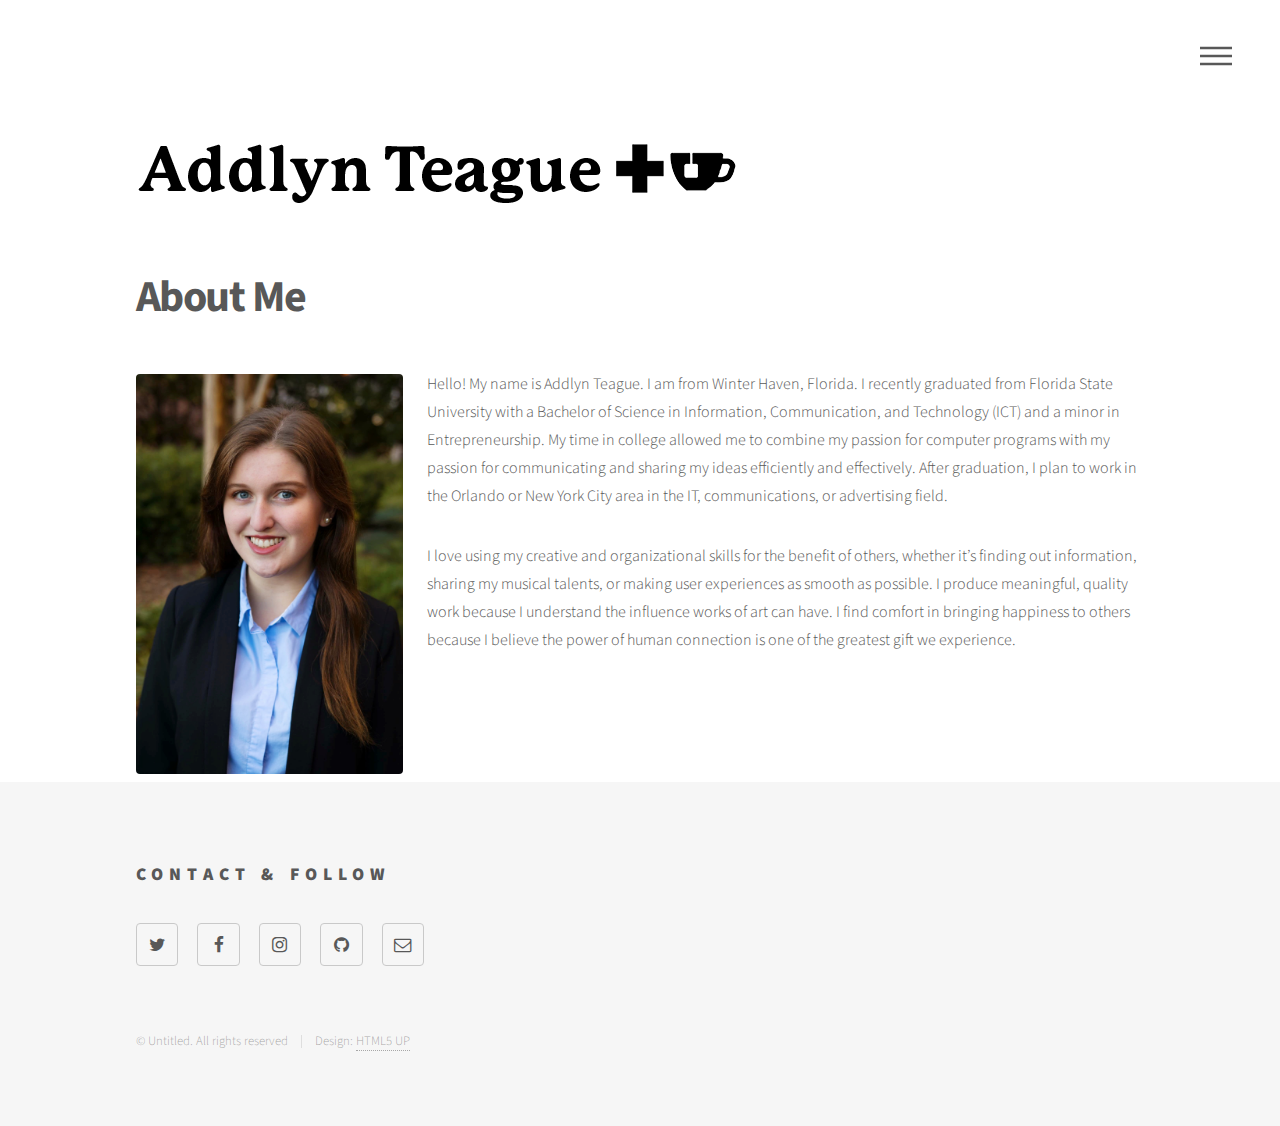
==== about.html @ f5650393 "enduh" ====
<!DOCTYPE HTML>
<!--
	Phantom by HTML5 UP
	html5up.net | @ajlkn
	Free for personal and commercial use under the CCA 3.0 license (html5up.net/license)
-->
<html>
	<head>
		<title>About</title>
		<meta charset="utf-8" />
		<meta name="viewport" content="width=device-width, initial-scale=1, user-scalable=no" />
		<link rel="stylesheet" href="assets/css/main.css" />
		<noscript><link rel="stylesheet" href="assets/css/noscript.css" /></noscript>
	</head>
	<body class="is-preload">
		<!-- Wrapper -->
			<div id="wrapper">

				<!-- Header -->
					<header id="header">
						<div class="inner">

							<!-- Logo -->
								<a href="index.html" class="logo">
									<span class="title"><img src="images/webtitle.png" alt="" /></span>
								</a>

							<!-- Nav -->
								<nav>
									<ul>
										<li><a href="#menu">Menu</a></li>
									</ul>
								</nav>

						</div>
					</header>

				<!-- Menu -->
					<nav id="menu">
						<h2>Menu</h2>
						<ul>
							<li><a href="index.html">Home</a></li>
							<li><a href="https://documentcloud.adobe.com/link/track?uri=urn%3Aaaid%3Ascds%3AUS%3A9b84109b-3d82-4b96-ab86-ff96315342b9" target="_blank">Resume</a></li>
							<li><a href="about.html">About</a></li>
						</ul>
					</nav>

				<!-- Main -->
					<div id="main">
						<div class="inner">
							<h1>About Me</h1>
									<p><span class="image left"><img src="images/Spring Headshot Edited1.JPG" alt="" style="width:auto;height:400px;"></span>Hello! My name is Addlyn Teague. I am from Winter Haven, Florida. I recently graduated from Florida State University with a Bachelor of Science in Information, Communication, and Technology (ICT) and a minor in Entrepreneurship. My time in college allowed me to combine my passion for computer programs with my passion for communicating and sharing my ideas efficiently and effectively. After graduation, I plan to work in the Orlando or New York City area in the IT, communications, or advertising field.</p><p>I love using my creative and organizational skills for the benefit of others, whether it’s finding out information, sharing my musical talents, or making user experiences as smooth as possible. I produce meaningful, quality work because I understand the influence works of art can have. I find comfort in bringing happiness to others because I believe the power of human connection is one of the greatest gift we experience.</p>
									
						</div>
					</div>

				<!-- Footer -->
					<footer id="footer">
						<div class="inner">
							
							<section>
								<h2>Contact & Follow</h2>
								<ul class="icons">
									<li><a href="https://twitter.com/AddlynTeague" class="icon style2 fa-twitter" target="_blank"><span class="label">Twitter</span></a></li>
									<li><a href="https://www.facebook.com/addlyn.teague" class="icon style2 fa-facebook" target="_blank"><span class="label">Facebook</span></a></li>
									<li><a href="https://www.instagram.com/add_tea/" class="icon style2 fa-instagram" target="_blank"><span class="label">Instagram</span></a></li>
									<li><a href="https://github.com/addlynteague" class="icon style2 fa-github" target="_blank"><span class="label">GitHub</span></a></li>
									<li><a href="mailto:abt16@my.fsu.edu" class="icon style2 fa-envelope-o"><span class="label">Email</span></a></li>
								</ul>
							</section>
							<ul class="copyright">
								<li>&copy; Untitled. All rights reserved</li><li>Design: <a href="http://html5up.net">HTML5 UP</a></li>
							</ul>
						</div>
					</footer>

			</div>

		<!-- Scripts -->
			<script src="assets/js/jquery.min.js"></script>
			<script src="assets/js/browser.min.js"></script>
			<script src="assets/js/breakpoints.min.js"></script>
			<script src="assets/js/util.js"></script>
			<script src="assets/js/main.js"></script>

	</body>
</html>
---- assets/css/main.css ----
@import url(font-awesome.min.css);
@import url("https://fonts.googleapis.com/css?family=Source+Sans+Pro:300,700,900");

/*
	Phantom by HTML5 UP
	html5up.net | @ajlkn
	Free for personal and commercial use under the CCA 3.0 license (html5up.net/license)
*/

html, body, div, span, applet, object,
iframe, h1, h2, h3, h4, h5, h6, p, blockquote,
pre, a, abbr, acronym, address, big, cite,
code, del, dfn, em, img, ins, kbd, q, s, samp,
small, strike, strong, sub, sup, tt, var, b,
u, i, center, dl, dt, dd, ol, ul, li, fieldset,
form, label, legend, table, caption, tbody,
tfoot, thead, tr, th, td, article, aside,
canvas, details, embed, figure, figcaption,
footer, header, hgroup, menu, nav, output, ruby,
section, summary, time, mark, audio, video {
	margin: 0;
	padding: 0;
	border: 0;
	font-size: 100%;
	font: inherit;
	vertical-align: baseline;}

article, aside, details, figcaption, figure,
footer, header, hgroup, menu, nav, section {
	display: block;}

body {
	line-height: 1;
}

ol, ul {
	list-style: none;
}

blockquote, q {
	quotes: none;
}

	blockquote:before, blockquote:after, q:before, q:after {
		content: '';
		content: none;
	}

table {
	border-collapse: collapse;
	border-spacing: 0;
}

body {
	-webkit-text-size-adjust: none;
}

mark {
	background-color: transparent;
	color: inherit;
}

input::-moz-focus-inner {
	border: 0;
	padding: 0;
}

input, select, textarea {
	-moz-appearance: none;
	-webkit-appearance: none;
	-ms-appearance: none;
	appearance: none;
}

/* Basic */

	@-ms-viewport {
		width: device-width;
	}

	body {
		-ms-overflow-style: scrollbar;
	}

	@media screen and (max-width: 480px) {

		html, body {
			min-width: 320px;
		}

	}

	html {
		box-sizing: border-box;
	}

	*, *:before, *:after {
		box-sizing: inherit;
	}

	body {
		background: #ffffff;
	}

		body.is-preload *, body.is-preload *:before, body.is-preload *:after {
			-moz-animation: none !important;
			-webkit-animation: none !important;
			-ms-animation: none !important;
			animation: none !important;
			-moz-transition: none !important;
			-webkit-transition: none !important;
			-ms-transition: none !important;
			transition: none !important;
		}

/* Type */

	body, input, select, textarea {
		color: #585858;
		font-family: "Source Sans Pro", Helvetica, sans-serif;
		font-size: 16pt;
		font-weight: 300;
		line-height: 1.75;
	}

		@media screen and (max-width: 1680px) {

			body, input, select, textarea {
				font-size: 14pt;
			}

		}

		@media screen and (max-width: 1280px) {

			body, input, select, textarea {
				font-size: 12pt;
			}

		}

	a {
		-moz-transition: border-bottom-color 0.2s ease, color 0.2s ease;
		-webkit-transition: border-bottom-color 0.2s ease, color 0.2s ease;
		-ms-transition: border-bottom-color 0.2s ease, color 0.2s ease;
		transition: border-bottom-color 0.2s ease, color 0.2s ease;
		text-decoration: none;
		color: #585858;
		border-bottom: dotted 1px rgba(88, 88, 88, 0.5);
	}

		a:hover {
			border-bottom-color: transparent;
			color: #f2849e !important;
		}

	strong, b {
		font-weight: 900;
	}

	em, i {
		font-style: italic;
	}

	p {
		margin: 0 0 2em 0;
	}

	h1 {
		font-size: 2.75em;
		font-weight: 700;
		line-height: 1.3;
		margin: 0 0 1em 0;
		letter-spacing: -0.035em;
	}

		h1 a {
			color: inherit;
		}

		@media screen and (max-width: 736px) {

			h1 {
				font-size: 2em;
				margin: 0 0 1em 0;
			}

		}

		@media screen and (max-width: 360px) {

			h1 {
				font-size: 1.75em;
			}

		}

	h2, h3, h4, h5, h6 {
		font-weight: 900;
		line-height: 1.5;
		margin: 0 0 2em 0;
		text-transform: uppercase;
		letter-spacing: 0.35em;
	}

		h2 a, h3 a, h4 a, h5 a, h6 a {
			color: inherit;
		}

	h2 {
		font-size: 1.1em;
	}

	h3 {
		font-size: 1em;
	}

	h4 {
		font-size: 0.8em;
	}

	h5 {
		font-size: 0.8em;
	}

	h6 {
		font-size: 0.8em;
	}

	@media screen and (max-width: 980px) {

		h1 br, h2 br, h3 br, h4 br, h5 br, h6 br {
			display: none;
		}

	}

	@media screen and (max-width: 736px) {

		h2 {
			font-size: 1em;
		}

		h3 {
			font-size: 0.8em;
		}

	}

	sub {
		font-size: 0.8em;
		position: relative;
		top: 0.5em;
	}

	sup {
		font-size: 0.8em;
		position: relative;
		top: -0.5em;
	}

	blockquote {
		border-left: solid 4px #c9c9c9;
		font-style: italic;
		margin: 0 0 2em 0;
		padding: 0.5em 0 0.5em 2em;
	}

	code {
		background: rgba(144, 144, 144, 0.075);
		border-radius: 4px;
		border: solid 1px #c9c9c9;
		font-family: "Courier New", monospace;
		font-size: 0.9em;
		margin: 0 0.25em;
		padding: 0.25em 0.65em;
	}

	pre {
		-webkit-overflow-scrolling: touch;
		font-family: "Courier New", monospace;
		font-size: 0.9em;
		margin: 0 0 2em 0;
	}

		pre code {
			display: block;
			line-height: 1.75;
			padding: 1em 1.5em;
			overflow-x: auto;
		}

	hr {
		border: 0;
		border-bottom: solid 1px #c9c9c9;
		margin: 2em 0;
	}

		hr.major {
			margin: 3em 0;
		}

	.align-left {
		text-align: left;
	}

	.align-center {
		text-align: center;
	}

	.align-right {
		text-align: right;
	}

/* Row */

	.row {
		display: flex;
		flex-wrap: wrap;
		box-sizing: border-box;
		align-items: stretch;
	}

		.row > * {
			box-sizing: border-box;
		}

		.row.gtr-uniform > * > :last-child {
			margin-bottom: 0;
		}

		.row.aln-left {
			justify-content: flex-start;
		}

		.row.aln-center {
			justify-content: center;
		}

		.row.aln-right {
			justify-content: flex-end;
		}

		.row.aln-top {
			align-items: flex-start;
		}

		.row.aln-middle {
			align-items: center;
		}

		.row.aln-bottom {
			align-items: flex-end;
		}

		.row > .imp {
			order: -1;
		}

		.row > .col-1 {
			width: 8.3333333333%;
		}

		.row > .off-1 {
			margin-left: 8.3333333333%;
		}

		.row > .col-2 {
			width: 16.6666666667%;
		}

		.row > .off-2 {
			margin-left: 16.6666666667%;
		}

		.row > .col-3 {
			width: 25%;
		}

		.row > .off-3 {
			margin-left: 25%;
		}

		.row > .col-4 {
			width: 33.3333333333%;
		}

		.row > .off-4 {
			margin-left: 33.3333333333%;
		}

		.row > .col-5 {
			width: 41.6666666667%;
		}

		.row > .off-5 {
			margin-left: 41.6666666667%;
		}

		.row > .col-6 {
			width: 50%;
		}

		.row > .off-6 {
			margin-left: 50%;
		}

		.row > .col-7 {
			width: 58.3333333333%;
		}

		.row > .off-7 {
			margin-left: 58.3333333333%;
		}

		.row > .col-8 {
			width: 66.6666666667%;
		}

		.row > .off-8 {
			margin-left: 66.6666666667%;
		}

		.row > .col-9 {
			width: 75%;
		}

		.row > .off-9 {
			margin-left: 75%;
		}

		.row > .col-10 {
			width: 83.3333333333%;
		}

		.row > .off-10 {
			margin-left: 83.3333333333%;
		}

		.row > .col-11 {
			width: 91.6666666667%;
		}

		.row > .off-11 {
			margin-left: 91.6666666667%;
		}

		.row > .col-12 {
			width: 100%;
		}

		.row > .off-12 {
			margin-left: 100%;
		}

		.row.gtr-0 {
			margin-top: 0;
			margin-left: 0em;
		}

			.row.gtr-0 > * {
				padding: 0 0 0 0em;
			}

			.row.gtr-0.gtr-uniform {
				margin-top: 0em;
			}

				.row.gtr-0.gtr-uniform > * {
					padding-top: 0em;
				}

		.row.gtr-25 {
			margin-top: 0;
			margin-left: -0.5em;
		}

			.row.gtr-25 > * {
				padding: 0 0 0 0.5em;
			}

			.row.gtr-25.gtr-uniform {
				margin-top: -0.5em;
			}

				.row.gtr-25.gtr-uniform > * {
					padding-top: 0.5em;
				}

		.row.gtr-50 {
			margin-top: 0;
			margin-left: -1em;
		}

			.row.gtr-50 > * {
				padding: 0 0 0 1em;
			}

			.row.gtr-50.gtr-uniform {
				margin-top: -1em;
			}

				.row.gtr-50.gtr-uniform > * {
					padding-top: 1em;
				}

		.row {
			margin-top: 0;
			margin-left: -2em;
		}

			.row > * {
				padding: 0 0 0 2em;
			}

			.row.gtr-uniform {
				margin-top: -2em;
			}

				.row.gtr-uniform > * {
					padding-top: 2em;
				}

		.row.gtr-150 {
			margin-top: 0;
			margin-left: -3em;
		}

			.row.gtr-150 > * {
				padding: 0 0 0 3em;
			}

			.row.gtr-150.gtr-uniform {
				margin-top: -3em;
			}

				.row.gtr-150.gtr-uniform > * {
					padding-top: 3em;
				}

		.row.gtr-200 {
			margin-top: 0;
			margin-left: -4em;
		}

			.row.gtr-200 > * {
				padding: 0 0 0 4em;
			}

			.row.gtr-200.gtr-uniform {
				margin-top: -4em;
			}

				.row.gtr-200.gtr-uniform > * {
					padding-top: 4em;
				}

		@media screen and (max-width: 1680px) {

			.row {
				display: flex;
				flex-wrap: wrap;
				box-sizing: border-box;
				align-items: stretch;
			}

				.row > * {
					box-sizing: border-box;
				}

				.row.gtr-uniform > * > :last-child {
					margin-bottom: 0;
				}

				.row.aln-left {
					justify-content: flex-start;
				}

				.row.aln-center {
					justify-content: center;
				}

				.row.aln-right {
					justify-content: flex-end;
				}

				.row.aln-top {
					align-items: flex-start;
				}

				.row.aln-middle {
					align-items: center;
				}

				.row.aln-bottom {
					align-items: flex-end;
				}

				.row > .imp-xlarge {
					order: -1;
				}

				.row > .col-1-xlarge {
					width: 8.3333333333%;
				}

				.row > .off-1-xlarge {
					margin-left: 8.3333333333%;
				}

				.row > .col-2-xlarge {
					width: 16.6666666667%;
				}

				.row > .off-2-xlarge {
					margin-left: 16.6666666667%;
				}

				.row > .col-3-xlarge {
					width: 25%;
				}

				.row > .off-3-xlarge {
					margin-left: 25%;
				}

				.row > .col-4-xlarge {
					width: 33.3333333333%;
				}

				.row > .off-4-xlarge {
					margin-left: 33.3333333333%;
				}

				.row > .col-5-xlarge {
					width: 41.6666666667%;
				}

				.row > .off-5-xlarge {
					margin-left: 41.6666666667%;
				}

				.row > .col-6-xlarge {
					width: 50%;
				}

				.row > .off-6-xlarge {
					margin-left: 50%;
				}

				.row > .col-7-xlarge {
					width: 58.3333333333%;
				}

				.row > .off-7-xlarge {
					margin-left: 58.3333333333%;
				}

				.row > .col-8-xlarge {
					width: 66.6666666667%;
				}

				.row > .off-8-xlarge {
					margin-left: 66.6666666667%;
				}

				.row > .col-9-xlarge {
					width: 75%;
				}

				.row > .off-9-xlarge {
					margin-left: 75%;
				}

				.row > .col-10-xlarge {
					width: 83.3333333333%;
				}

				.row > .off-10-xlarge {
					margin-left: 83.3333333333%;
				}

				.row > .col-11-xlarge {
					width: 91.6666666667%;
				}

				.row > .off-11-xlarge {
					margin-left: 91.6666666667%;
				}

				.row > .col-12-xlarge {
					width: 100%;
				}

				.row > .off-12-xlarge {
					margin-left: 100%;
				}

				.row.gtr-0 {
					margin-top: 0;
					margin-left: 0em;
				}

					.row.gtr-0 > * {
						padding: 0 0 0 0em;
					}

					.row.gtr-0.gtr-uniform {
						margin-top: 0em;
					}

						.row.gtr-0.gtr-uniform > * {
							padding-top: 0em;
						}

				.row.gtr-25 {
					margin-top: 0;
					margin-left: -0.5em;
				}

					.row.gtr-25 > * {
						padding: 0 0 0 0.5em;
					}

					.row.gtr-25.gtr-uniform {
						margin-top: -0.5em;
					}

						.row.gtr-25.gtr-uniform > * {
							padding-top: 0.5em;
						}

				.row.gtr-50 {
					margin-top: 0;
					margin-left: -1em;
				}

					.row.gtr-50 > * {
						padding: 0 0 0 1em;
					}

					.row.gtr-50.gtr-uniform {
						margin-top: -1em;
					}

						.row.gtr-50.gtr-uniform > * {
							padding-top: 1em;
						}

				.row {
					margin-top: 0;
					margin-left: -2em;
				}

					.row > * {
						padding: 0 0 0 2em;
					}

					.row.gtr-uniform {
						margin-top: -2em;
					}

						.row.gtr-uniform > * {
							padding-top: 2em;
						}

				.row.gtr-150 {
					margin-top: 0;
					margin-left: -3em;
				}

					.row.gtr-150 > * {
						padding: 0 0 0 3em;
					}

					.row.gtr-150.gtr-uniform {
						margin-top: -3em;
					}

						.row.gtr-150.gtr-uniform > * {
							padding-top: 3em;
						}

				.row.gtr-200 {
					margin-top: 0;
					margin-left: -4em;
				}

					.row.gtr-200 > * {
						padding: 0 0 0 4em;
					}

					.row.gtr-200.gtr-uniform {
						margin-top: -4em;
					}

						.row.gtr-200.gtr-uniform > * {
							padding-top: 4em;
						}

		}

		@media screen and (max-width: 1280px) {

			.row {
				display: flex;
				flex-wrap: wrap;
				box-sizing: border-box;
				align-items: stretch;
			}

				.row > * {
					box-sizing: border-box;
				}

				.row.gtr-uniform > * > :last-child {
					margin-bottom: 0;
				}

				.row.aln-left {
					justify-content: flex-start;
				}

				.row.aln-center {
					justify-content: center;
				}

				.row.aln-right {
					justify-content: flex-end;
				}

				.row.aln-top {
					align-items: flex-start;
				}

				.row.aln-middle {
					align-items: center;
				}

				.row.aln-bottom {
					align-items: flex-end;
				}

				.row > .imp-large {
					order: -1;
				}

				.row > .col-1-large {
					width: 8.3333333333%;
				}

				.row > .off-1-large {
					margin-left: 8.3333333333%;
				}

				.row > .col-2-large {
					width: 16.6666666667%;
				}

				.row > .off-2-large {
					margin-left: 16.6666666667%;
				}

				.row > .col-3-large {
					width: 25%;
				}

				.row > .off-3-large {
					margin-left: 25%;
				}

				.row > .col-4-large {
					width: 33.3333333333%;
				}

				.row > .off-4-large {
					margin-left: 33.3333333333%;
				}

				.row > .col-5-large {
					width: 41.6666666667%;
				}

				.row > .off-5-large {
					margin-left: 41.6666666667%;
				}

				.row > .col-6-large {
					width: 50%;
				}

				.row > .off-6-large {
					margin-left: 50%;
				}

				.row > .col-7-large {
					width: 58.3333333333%;
				}

				.row > .off-7-large {
					margin-left: 58.3333333333%;
				}

				.row > .col-8-large {
					width: 66.6666666667%;
				}

				.row > .off-8-large {
					margin-left: 66.6666666667%;
				}

				.row > .col-9-large {
					width: 75%;
				}

				.row > .off-9-large {
					margin-left: 75%;
				}

				.row > .col-10-large {
					width: 83.3333333333%;
				}

				.row > .off-10-large {
					margin-left: 83.3333333333%;
				}

				.row > .col-11-large {
					width: 91.6666666667%;
				}

				.row > .off-11-large {
					margin-left: 91.6666666667%;
				}

				.row > .col-12-large {
					width: 100%;
				}

				.row > .off-12-large {
					margin-left: 100%;
				}

				.row.gtr-0 {
					margin-top: 0;
					margin-left: 0em;
				}

					.row.gtr-0 > * {
						padding: 0 0 0 0em;
					}

					.row.gtr-0.gtr-uniform {
						margin-top: 0em;
					}

						.row.gtr-0.gtr-uniform > * {
							padding-top: 0em;
						}

				.row.gtr-25 {
					margin-top: 0;
					margin-left: -0.5em;
				}

					.row.gtr-25 > * {
						padding: 0 0 0 0.5em;
					}

					.row.gtr-25.gtr-uniform {
						margin-top: -0.5em;
					}

						.row.gtr-25.gtr-uniform > * {
							padding-top: 0.5em;
						}

				.row.gtr-50 {
					margin-top: 0;
					margin-left: -1em;
				}

					.row.gtr-50 > * {
						padding: 0 0 0 1em;
					}

					.row.gtr-50.gtr-uniform {
						margin-top: -1em;
					}

						.row.gtr-50.gtr-uniform > * {
							padding-top: 1em;
						}

				.row {
					margin-top: 0;
					margin-left: -2em;
				}

					.row > * {
						padding: 0 0 0 2em;
					}

					.row.gtr-uniform {
						margin-top: -2em;
					}

						.row.gtr-uniform > * {
							padding-top: 2em;
						}

				.row.gtr-150 {
					margin-top: 0;
					margin-left: -3em;
				}

					.row.gtr-150 > * {
						padding: 0 0 0 3em;
					}

					.row.gtr-150.gtr-uniform {
						margin-top: -3em;
					}

						.row.gtr-150.gtr-uniform > * {
							padding-top: 3em;
						}

				.row.gtr-200 {
					margin-top: 0;
					margin-left: -4em;
				}

					.row.gtr-200 > * {
						padding: 0 0 0 4em;
					}

					.row.gtr-200.gtr-uniform {
						margin-top: -4em;
					}

						.row.gtr-200.gtr-uniform > * {
							padding-top: 4em;
						}

		}

		@media screen and (max-width: 980px) {

			.row {
				display: flex;
				flex-wrap: wrap;
				box-sizing: border-box;
				align-items: stretch;
			}

				.row > * {
					box-sizing: border-box;
				}

				.row.gtr-uniform > * > :last-child {
					margin-bottom: 0;
				}

				.row.aln-left {
					justify-content: flex-start;
				}

				.row.aln-center {
					justify-content: center;
				}

				.row.aln-right {
					justify-content: flex-end;
				}

				.row.aln-top {
					align-items: flex-start;
				}

				.row.aln-middle {
					align-items: center;
				}

				.row.aln-bottom {
					align-items: flex-end;
				}

				.row > .imp-medium {
					order: -1;
				}

				.row > .col-1-medium {
					width: 8.3333333333%;
				}

				.row > .off-1-medium {
					margin-left: 8.3333333333%;
				}

				.row > .col-2-medium {
					width: 16.6666666667%;
				}

				.row > .off-2-medium {
					margin-left: 16.6666666667%;
				}

				.row > .col-3-medium {
					width: 25%;
				}

				.row > .off-3-medium {
					margin-left: 25%;
				}

				.row > .col-4-medium {
					width: 33.3333333333%;
				}

				.row > .off-4-medium {
					margin-left: 33.3333333333%;
				}

				.row > .col-5-medium {
					width: 41.6666666667%;
				}

				.row > .off-5-medium {
					margin-left: 41.6666666667%;
				}

				.row > .col-6-medium {
					width: 50%;
				}

				.row > .off-6-medium {
					margin-left: 50%;
				}

				.row > .col-7-medium {
					width: 58.3333333333%;
				}

				.row > .off-7-medium {
					margin-left: 58.3333333333%;
				}

				.row > .col-8-medium {
					width: 66.6666666667%;
				}

				.row > .off-8-medium {
					margin-left: 66.6666666667%;
				}

				.row > .col-9-medium {
					width: 75%;
				}

				.row > .off-9-medium {
					margin-left: 75%;
				}

				.row > .col-10-medium {
					width: 83.3333333333%;
				}

				.row > .off-10-medium {
					margin-left: 83.3333333333%;
				}

				.row > .col-11-medium {
					width: 91.6666666667%;
				}

				.row > .off-11-medium {
					margin-left: 91.6666666667%;
				}

				.row > .col-12-medium {
					width: 100%;
				}

				.row > .off-12-medium {
					margin-left: 100%;
				}

				.row.gtr-0 {
					margin-top: 0;
					margin-left: 0em;
				}

					.row.gtr-0 > * {
						padding: 0 0 0 0em;
					}

					.row.gtr-0.gtr-uniform {
						margin-top: 0em;
					}

						.row.gtr-0.gtr-uniform > * {
							padding-top: 0em;
						}

				.row.gtr-25 {
					margin-top: 0;
					margin-left: -0.375em;
				}

					.row.gtr-25 > * {
						padding: 0 0 0 0.375em;
					}

					.row.gtr-25.gtr-uniform {
						margin-top: -0.375em;
					}

						.row.gtr-25.gtr-uniform > * {
							padding-top: 0.375em;
						}

				.row.gtr-50 {
					margin-top: 0;
					margin-left: -0.75em;
				}

					.row.gtr-50 > * {
						padding: 0 0 0 0.75em;
					}

					.row.gtr-50.gtr-uniform {
						margin-top: -0.75em;
					}

						.row.gtr-50.gtr-uniform > * {
							padding-top: 0.75em;
						}

				.row {
					margin-top: 0;
					margin-left: -1.5em;
				}

					.row > * {
						padding: 0 0 0 1.5em;
					}

					.row.gtr-uniform {
						margin-top: -1.5em;
					}

						.row.gtr-uniform > * {
							padding-top: 1.5em;
						}

				.row.gtr-150 {
					margin-top: 0;
					margin-left: -2.25em;
				}

					.row.gtr-150 > * {
						padding: 0 0 0 2.25em;
					}

					.row.gtr-150.gtr-uniform {
						margin-top: -2.25em;
					}

						.row.gtr-150.gtr-uniform > * {
							padding-top: 2.25em;
						}

				.row.gtr-200 {
					margin-top: 0;
					margin-left: -3em;
				}

					.row.gtr-200 > * {
						padding: 0 0 0 3em;
					}

					.row.gtr-200.gtr-uniform {
						margin-top: -3em;
					}

						.row.gtr-200.gtr-uniform > * {
							padding-top: 3em;
						}

		}

		@media screen and (max-width: 736px) {

			.row {
				display: flex;
				flex-wrap: wrap;
				box-sizing: border-box;
				align-items: stretch;
			}

				.row > * {
					box-sizing: border-box;
				}

				.row.gtr-uniform > * > :last-child {
					margin-bottom: 0;
				}

				.row.aln-left {
					justify-content: flex-start;
				}

				.row.aln-center {
					justify-content: center;
				}

				.row.aln-right {
					justify-content: flex-end;
				}

				.row.aln-top {
					align-items: flex-start;
				}

				.row.aln-middle {
					align-items: center;
				}

				.row.aln-bottom {
					align-items: flex-end;
				}

				.row > .imp-small {
					order: -1;
				}

				.row > .col-1-small {
					width: 8.3333333333%;
				}

				.row > .off-1-small {
					margin-left: 8.3333333333%;
				}

				.row > .col-2-small {
					width: 16.6666666667%;
				}

				.row > .off-2-small {
					margin-left: 16.6666666667%;
				}

				.row > .col-3-small {
					width: 25%;
				}

				.row > .off-3-small {
					margin-left: 25%;
				}

				.row > .col-4-small {
					width: 33.3333333333%;
				}

				.row > .off-4-small {
					margin-left: 33.3333333333%;
				}

				.row > .col-5-small {
					width: 41.6666666667%;
				}

				.row > .off-5-small {
					margin-left: 41.6666666667%;
				}

				.row > .col-6-small {
					width: 50%;
				}

				.row > .off-6-small {
					margin-left: 50%;
				}

				.row > .col-7-small {
					width: 58.3333333333%;
				}

				.row > .off-7-small {
					margin-left: 58.3333333333%;
				}

				.row > .col-8-small {
					width: 66.6666666667%;
				}

				.row > .off-8-small {
					margin-left: 66.6666666667%;
				}

				.row > .col-9-small {
					width: 75%;
				}

				.row > .off-9-small {
					margin-left: 75%;
				}

				.row > .col-10-small {
					width: 83.3333333333%;
				}

				.row > .off-10-small {
					margin-left: 83.3333333333%;
				}

				.row > .col-11-small {
					width: 91.6666666667%;
				}

				.row > .off-11-small {
					margin-left: 91.6666666667%;
				}

				.row > .col-12-small {
					width: 100%;
				}

				.row > .off-12-small {
					margin-left: 100%;
				}

				.row.gtr-0 {
					margin-top: 0;
					margin-left: 0em;
				}

					.row.gtr-0 > * {
						padding: 0 0 0 0em;
					}

					.row.gtr-0.gtr-uniform {
						margin-top: 0em;
					}

						.row.gtr-0.gtr-uniform > * {
							padding-top: 0em;
						}

				.row.gtr-25 {
					margin-top: 0;
					margin-left: -0.25em;
				}

					.row.gtr-25 > * {
						padding: 0 0 0 0.25em;
					}

					.row.gtr-25.gtr-uniform {
						margin-top: -0.25em;
					}

						.row.gtr-25.gtr-uniform > * {
							padding-top: 0.25em;
						}

				.row.gtr-50 {
					margin-top: 0;
					margin-left: -0.5em;
				}

					.row.gtr-50 > * {
						padding: 0 0 0 0.5em;
					}

					.row.gtr-50.gtr-uniform {
						margin-top: -0.5em;
					}

						.row.gtr-50.gtr-uniform > * {
							padding-top: 0.5em;
						}

				.row {
					margin-top: 0;
					margin-left: -1em;
				}

					.row > * {
						padding: 0 0 0 1em;
					}

					.row.gtr-uniform {
						margin-top: -1em;
					}

						.row.gtr-uniform > * {
							padding-top: 1em;
						}

				.row.gtr-150 {
					margin-top: 0;
					margin-left: -1.5em;
				}

					.row.gtr-150 > * {
						padding: 0 0 0 1.5em;
					}

					.row.gtr-150.gtr-uniform {
						margin-top: -1.5em;
					}

						.row.gtr-150.gtr-uniform > * {
							padding-top: 1.5em;
						}

				.row.gtr-200 {
					margin-top: 0;
					margin-left: -2em;
				}

					.row.gtr-200 > * {
						padding: 0 0 0 2em;
					}

					.row.gtr-200.gtr-uniform {
						margin-top: -2em;
					}

						.row.gtr-200.gtr-uniform > * {
							padding-top: 2em;
						}

		}

		@media screen and (max-width: 480px) {

			.row {
				display: flex;
				flex-wrap: wrap;
				box-sizing: border-box;
				align-items: stretch;
			}

				.row > * {
					box-sizing: border-box;
				}

				.row.gtr-uniform > * > :last-child {
					margin-bottom: 0;
				}

				.row.aln-left {
					justify-content: flex-start;
				}

				.row.aln-center {
					justify-content: center;
				}

				.row.aln-right {
					justify-content: flex-end;
				}

				.row.aln-top {
					align-items: flex-start;
				}

				.row.aln-middle {
					align-items: center;
				}

				.row.aln-bottom {
					align-items: flex-end;
				}

				.row > .imp-xsmall {
					order: -1;
				}

				.row > .col-1-xsmall {
					width: 8.3333333333%;
				}

				.row > .off-1-xsmall {
					margin-left: 8.3333333333%;
				}

				.row > .col-2-xsmall {
					width: 16.6666666667%;
				}

				.row > .off-2-xsmall {
					margin-left: 16.6666666667%;
				}

				.row > .col-3-xsmall {
					width: 25%;
				}

				.row > .off-3-xsmall {
					margin-left: 25%;
				}

				.row > .col-4-xsmall {
					width: 33.3333333333%;
				}

				.row > .off-4-xsmall {
					margin-left: 33.3333333333%;
				}

				.row > .col-5-xsmall {
					width: 41.6666666667%;
				}

				.row > .off-5-xsmall {
					margin-left: 41.6666666667%;
				}

				.row > .col-6-xsmall {
					width: 50%;
				}

				.row > .off-6-xsmall {
					margin-left: 50%;
				}

				.row > .col-7-xsmall {
					width: 58.3333333333%;
				}

				.row > .off-7-xsmall {
					margin-left: 58.3333333333%;
				}

				.row > .col-8-xsmall {
					width: 66.6666666667%;
				}

				.row > .off-8-xsmall {
					margin-left: 66.6666666667%;
				}

				.row > .col-9-xsmall {
					width: 75%;
				}

				.row > .off-9-xsmall {
					margin-left: 75%;
				}

				.row > .col-10-xsmall {
					width: 83.3333333333%;
				}

				.row > .off-10-xsmall {
					margin-left: 83.3333333333%;
				}

				.row > .col-11-xsmall {
					width: 91.6666666667%;
				}

				.row > .off-11-xsmall {
					margin-left: 91.6666666667%;
				}

				.row > .col-12-xsmall {
					width: 100%;
				}

				.row > .off-12-xsmall {
					margin-left: 100%;
				}

				.row.gtr-0 {
					margin-top: 0;
					margin-left: 0em;
				}

					.row.gtr-0 > * {
						padding: 0 0 0 0em;
					}

					.row.gtr-0.gtr-uniform {
						margin-top: 0em;
					}

						.row.gtr-0.gtr-uniform > * {
							padding-top: 0em;
						}

				.row.gtr-25 {
					margin-top: 0;
					margin-left: -0.25em;
				}

					.row.gtr-25 > * {
						padding: 0 0 0 0.25em;
					}

					.row.gtr-25.gtr-uniform {
						margin-top: -0.25em;
					}

						.row.gtr-25.gtr-uniform > * {
							padding-top: 0.25em;
						}

				.row.gtr-50 {
					margin-top: 0;
					margin-left: -0.5em;
				}

					.row.gtr-50 > * {
						padding: 0 0 0 0.5em;
					}

					.row.gtr-50.gtr-uniform {
						margin-top: -0.5em;
					}

						.row.gtr-50.gtr-uniform > * {
							padding-top: 0.5em;
						}

				.row {
					margin-top: 0;
					margin-left: -1em;
				}

					.row > * {
						padding: 0 0 0 1em;
					}

					.row.gtr-uniform {
						margin-top: -1em;
					}

						.row.gtr-uniform > * {
							padding-top: 1em;
						}

				.row.gtr-150 {
					margin-top: 0;
					margin-left: -1.5em;
				}

					.row.gtr-150 > * {
						padding: 0 0 0 1.5em;
					}

					.row.gtr-150.gtr-uniform {
						margin-top: -1.5em;
					}

						.row.gtr-150.gtr-uniform > * {
							padding-top: 1.5em;
						}

				.row.gtr-200 {
					margin-top: 0;
					margin-left: -2em;
				}

					.row.gtr-200 > * {
						padding: 0 0 0 2em;
					}

					.row.gtr-200.gtr-uniform {
						margin-top: -2em;
					}

						.row.gtr-200.gtr-uniform > * {
							padding-top: 2em;
						}

		}

/* Section/Article */

	section.special, article.special {
		text-align: center;
	}

	header p {
		margin-top: -1em;
	}

	@media screen and (max-width: 736px) {

		header p {
			margin-top: 0;
		}

	}

/* Icon */

	.icon {
		text-decoration: none;
		border-bottom: none;
		position: relative;
	}

		.icon:before {
			-moz-osx-font-smoothing: grayscale;
			-webkit-font-smoothing: antialiased;
			font-family: FontAwesome;
			font-style: normal;
			font-weight: normal;
			text-transform: none !important;
		}

		.icon > .label {
			display: none;
		}

		.icon.style2 {
			-moz-transition: background-color 0.2s ease-in-out, color 0.2s ease-in-out, border-color 0.2s ease-in-out;
			-webkit-transition: background-color 0.2s ease-in-out, color 0.2s ease-in-out, border-color 0.2s ease-in-out;
			-ms-transition: background-color 0.2s ease-in-out, color 0.2s ease-in-out, border-color 0.2s ease-in-out;
			transition: background-color 0.2s ease-in-out, color 0.2s ease-in-out, border-color 0.2s ease-in-out;
			background-color: transparent;
			border: solid 1px #c9c9c9;
			border-radius: 4px;
			width: 2.65em;
			height: 2.65em;
			display: inline-block;
			text-align: center;
			line-height: 2.65em;
			color: inherit;
		}

			.icon.style2:before {
				font-size: 1.1em;
			}

			.icon.style2:hover {
				color: #f2849e;
				border-color: #f2849e;
			}

			.icon.style2:active {
				background-color: rgba(242, 132, 158, 0.1);
			}

/* List */

	ol {
		list-style: decimal;
		margin: 0 0 2em 0;
		padding-left: 1.25em;
	}

		ol li {
			padding-left: 0.25em;
		}

	ul {
		list-style: disc;
		margin: 0 0 2em 0;
		padding-left: 1em;
	}

		ul li {
			padding-left: 0.5em;
		}

		ul.alt {
			list-style: none;
			padding-left: 0;
		}

			ul.alt li {
				border-top: solid 1px #c9c9c9;
				padding: 0.5em 0;
			}

				ul.alt li:first-child {
					border-top: 0;
					padding-top: 0;
				}

	dl {
		margin: 0 0 2em 0;
	}

		dl dt {
			display: block;
			font-weight: 900;
			margin: 0 0 1em 0;
		}

		dl dd {
			margin-left: 2em;
		}

/* Actions */

	ul.actions {
		display: -moz-flex;
		display: -webkit-flex;
		display: -ms-flex;
		display: flex;
		cursor: default;
		list-style: none;
		margin-left: -1em;
		padding-left: 0;
	}

		ul.actions li {
			padding: 0 0 0 1em;
			vertical-align: middle;
		}

		ul.actions.special {
			-moz-justify-content: center;
			-webkit-justify-content: center;
			-ms-justify-content: center;
			justify-content: center;
			width: 100%;
			margin-left: 0;
		}

			ul.actions.special li:first-child {
				padding-left: 0;
			}

		ul.actions.stacked {
			-moz-flex-direction: column;
			-webkit-flex-direction: column;
			-ms-flex-direction: column;
			flex-direction: column;
			margin-left: 0;
		}

			ul.actions.stacked li {
				padding: 1.3em 0 0 0;
			}

				ul.actions.stacked li:first-child {
					padding-top: 0;
				}

		ul.actions.fit {
			width: calc(100% + 1em);
		}

			ul.actions.fit li {
				-moz-flex-grow: 1;
				-webkit-flex-grow: 1;
				-ms-flex-grow: 1;
				flex-grow: 1;
				-moz-flex-shrink: 1;
				-webkit-flex-shrink: 1;
				-ms-flex-shrink: 1;
				flex-shrink: 1;
				width: 100%;
			}

				ul.actions.fit li > * {
					width: 100%;
				}

			ul.actions.fit.stacked {
				width: 100%;
			}

		@media screen and (max-width: 480px) {

			ul.actions:not(.fixed) {
				-moz-flex-direction: column;
				-webkit-flex-direction: column;
				-ms-flex-direction: column;
				flex-direction: column;
				margin-left: 0;
				width: 100% !important;
			}

				ul.actions:not(.fixed) li {
					-moz-flex-grow: 1;
					-webkit-flex-grow: 1;
					-ms-flex-grow: 1;
					flex-grow: 1;
					-moz-flex-shrink: 1;
					-webkit-flex-shrink: 1;
					-ms-flex-shrink: 1;
					flex-shrink: 1;
					padding: 1em 0 0 0;
					text-align: center;
					width: 100%;
				}

					ul.actions:not(.fixed) li > * {
						width: 100%;
					}

					ul.actions:not(.fixed) li:first-child {
						padding-top: 0;
					}

					ul.actions:not(.fixed) li input[type="submit"],
					ul.actions:not(.fixed) li input[type="reset"],
					ul.actions:not(.fixed) li input[type="button"],
					ul.actions:not(.fixed) li button,
					ul.actions:not(.fixed) li .button {
						width: 100%;
					}

						ul.actions:not(.fixed) li input[type="submit"].icon:before,
						ul.actions:not(.fixed) li input[type="reset"].icon:before,
						ul.actions:not(.fixed) li input[type="button"].icon:before,
						ul.actions:not(.fixed) li button.icon:before,
						ul.actions:not(.fixed) li .button.icon:before {
							margin-left: -0.5rem;
						}

		}

/* Icons */

	ul.icons {
		cursor: default;
		list-style: none;
		padding-left: 0;
		margin: -1em 0 2em -1em;
	}

		ul.icons li {
			display: inline-block;
			padding: 1em 0 0 1em;
		}

/* Form */

	form {
		margin: 0 0 2em 0;
		overflow-x: hidden;
	}

		form > :last-child {
			margin-bottom: 0;
		}

		form > .fields {
			display: -moz-flex;
			display: -webkit-flex;
			display: -ms-flex;
			display: flex;
			-moz-flex-wrap: wrap;
			-webkit-flex-wrap: wrap;
			-ms-flex-wrap: wrap;
			flex-wrap: wrap;
			width: calc(100% + 3em);
			margin: -1.5em 0 2em -1.5em;
		}

			form > .fields > .field {
				-moz-flex-grow: 0;
				-webkit-flex-grow: 0;
				-ms-flex-grow: 0;
				flex-grow: 0;
				-moz-flex-shrink: 0;
				-webkit-flex-shrink: 0;
				-ms-flex-shrink: 0;
				flex-shrink: 0;
				padding: 1.5em 0 0 1.5em;
				width: calc(100% - 1.5em);
			}

				form > .fields > .field.half {
					width: calc(50% - 0.75em);
				}

				form > .fields > .field.third {
					width: calc(100%/3 - 0.5em);
				}

				form > .fields > .field.quarter {
					width: calc(25% - 0.375em);
				}

		@media screen and (max-width: 480px) {

			form > .fields {
				width: calc(100% + 3em);
				margin: -1.5em 0 2em -1.5em;
			}

				form > .fields > .field {
					padding: 1.5em 0 0 1.5em;
					width: calc(100% - 1.5em);
				}

					form > .fields > .field.half {
						width: calc(100% - 1.5em);
					}

					form > .fields > .field.third {
						width: calc(100% - 1.5em);
					}

					form > .fields > .field.quarter {
						width: calc(100% - 1.5em);
					}

		}

	label {
		display: block;
		font-size: 0.9em;
		font-weight: 900;
		margin: 0 0 1em 0;
	}

	input[type="text"],
	input[type="password"],
	input[type="email"],
	input[type="tel"],
	select,
	textarea {
		-moz-appearance: none;
		-webkit-appearance: none;
		-ms-appearance: none;
		appearance: none;
		background-color: transparent;
		border: none;
		border-radius: 0;
		border-bottom: solid 1px #c9c9c9;
		color: inherit;
		display: block;
		outline: 0;
		padding: 0;
		text-decoration: none;
		width: 100%;
	}

		input[type="text"]:invalid,
		input[type="password"]:invalid,
		input[type="email"]:invalid,
		input[type="tel"]:invalid,
		select:invalid,
		textarea:invalid {
			box-shadow: none;
		}

		input[type="text"]:focus,
		input[type="password"]:focus,
		input[type="email"]:focus,
		input[type="tel"]:focus,
		select:focus,
		textarea:focus {
			border-bottom-color: #f2849e;
			box-shadow: inset 0 -1px 0 0 #f2849e;
		}

	select {
		background-image: url("data:image/svg+xml;charset=utf8,%3Csvg xmlns='http://www.w3.org/2000/svg' width='40' height='40' preserveAspectRatio='none' viewBox='0 0 40 40'%3E%3Cpath d='M9.4,12.3l10.4,10.4l10.4-10.4c0.2-0.2,0.5-0.4,0.9-0.4c0.3,0,0.6,0.1,0.9,0.4l3.3,3.3c0.2,0.2,0.4,0.5,0.4,0.9 c0,0.4-0.1,0.6-0.4,0.9L20.7,31.9c-0.2,0.2-0.5,0.4-0.9,0.4c-0.3,0-0.6-0.1-0.9-0.4L4.3,17.3c-0.2-0.2-0.4-0.5-0.4-0.9 c0-0.4,0.1-0.6,0.4-0.9l3.3-3.3c0.2-0.2,0.5-0.4,0.9-0.4S9.1,12.1,9.4,12.3z' fill='%23c9c9c9' /%3E%3C/svg%3E");
		background-size: 1.25rem;
		background-repeat: no-repeat;
		background-position: calc(100% - 1rem) center;
		height: 3em;
		padding-right: 3em;
		text-overflow: ellipsis;
	}

		select option {
			background: #ffffff;
		}

		select:focus::-ms-value {
			background-color: transparent;
		}

		select::-ms-expand {
			display: none;
		}

	input[type="text"],
	input[type="password"],
	input[type="email"],
	select {
		height: 3em;
	}

	textarea {
		padding: 0;
		min-height: 3.75em;
	}

	input[type="checkbox"],
	input[type="radio"] {
		-moz-appearance: none;
		-webkit-appearance: none;
		-ms-appearance: none;
		appearance: none;
		display: block;
		float: left;
		margin-right: -2em;
		opacity: 0;
		width: 1em;
		z-index: -1;
	}

		input[type="checkbox"] + label,
		input[type="radio"] + label {
			text-decoration: none;
			color: #585858;
			cursor: pointer;
			display: inline-block;
			font-size: 1em;
			font-weight: 300;
			padding-left: 2.55em;
			padding-right: 0.75em;
			position: relative;
		}

			input[type="checkbox"] + label:before,
			input[type="radio"] + label:before {
				-moz-osx-font-smoothing: grayscale;
				-webkit-font-smoothing: antialiased;
				font-family: FontAwesome;
				font-style: normal;
				font-weight: normal;
				text-transform: none !important;
			}

			input[type="checkbox"] + label:before,
			input[type="radio"] + label:before {
				border-radius: 4px;
				border: solid 1px #c9c9c9;
				content: '';
				display: inline-block;
				height: 1.8em;
				left: 0;
				line-height: 1.725em;
				position: absolute;
				text-align: center;
				top: 0;
				width: 1.8em;
			}

		input[type="checkbox"]:checked + label:before,
		input[type="radio"]:checked + label:before {
			background: #585858;
			border-color: #585858;
			color: #ffffff;
			content: '\f00c';
		}

		input[type="checkbox"]:focus + label:before,
		input[type="radio"]:focus + label:before {
			border-color: #f2849e;
			box-shadow: 0 0 0 1px #f2849e;
		}

	input[type="checkbox"] + label:before {
		border-radius: 4px;
	}

	input[type="radio"] + label:before {
		border-radius: 100%;
	}

/* Box */

	.box {
		border-radius: 4px;
		border: solid 1px #c9c9c9;
		margin-bottom: 2em;
		padding: 1.5em;
	}

		.box > :last-child,
		.box > :last-child > :last-child,
		.box > :last-child > :last-child > :last-child {
			margin-bottom: 0;
		}

		.box.alt {
			border: 0;
			border-radius: 0;
			padding: 0;
		}

/* Image */

	.image {
		border-radius: 4px;
		border: 0;
		display: inline-block;
		position: relative;
	}

		.image img {
			border-radius: 4px;
			display: block;
		}

		.image.left, .image.right {
			max-width: 40%;
		}

			.image.left img, .image.right img {
				width: 100%;
			}

		.image.left {
			float: left;
			padding: 0 1.5em 1em 0;
			top: 0.25em;
		}

		.image.right {
			float: right;
			padding: 0 0 1em 1.5em;
			top: 0.25em;
		}

		.image.fit {
			display: block;
			margin: 0 0 2em 0;
			width: 100%;
		}

			.image.fit img {
				width: 100%;
			}

		.image.main {
			display: block;
			margin: 0 0 3em 0;
			width: 100%;
		}

			.image.main img {
				width: 100%;
			}

			@media screen and (max-width: 736px) {

				.image.main {
					margin: 0 0 2em 0;
				}

			}

/* Table */

	.table-wrapper {
		-webkit-overflow-scrolling: touch;
		overflow-x: auto;
	}

	table {
		margin: 0 0 2em 0;
		width: 100%;
	}

		table tbody tr {
			border: solid 1px #c9c9c9;
			border-left: 0;
			border-right: 0;
		}

			table tbody tr:nth-child(2n + 1) {
				background-color: rgba(144, 144, 144, 0.075);
			}

		table td {
			padding: 0.75em 0.75em;
		}

		table th {
			font-size: 0.9em;
			font-weight: 900;
			padding: 0 0.75em 0.75em 0.75em;
			text-align: left;
		}

		table thead {
			border-bottom: solid 2px #c9c9c9;
		}

		table tfoot {
			border-top: solid 2px #c9c9c9;
		}

		table.alt {
			border-collapse: separate;
		}

			table.alt tbody tr td {
				border: solid 1px #c9c9c9;
				border-left-width: 0;
				border-top-width: 0;
			}

				table.alt tbody tr td:first-child {
					border-left-width: 1px;
				}

			table.alt tbody tr:first-child td {
				border-top-width: 1px;
			}

			table.alt thead {
				border-bottom: 0;
			}

			table.alt tfoot {
				border-top: 0;
			}

/* Button */

	input[type="submit"],
	input[type="reset"],
	input[type="button"],
	button,
	.button {
		-moz-appearance: none;
		-webkit-appearance: none;
		-ms-appearance: none;
		appearance: none;
		-moz-transition: background-color 0.2s ease-in-out, color 0.2s ease-in-out, box-shadow 0.2s ease-in-out;
		-webkit-transition: background-color 0.2s ease-in-out, color 0.2s ease-in-out, box-shadow 0.2s ease-in-out;
		-ms-transition: background-color 0.2s ease-in-out, color 0.2s ease-in-out, box-shadow 0.2s ease-in-out;
		transition: background-color 0.2s ease-in-out, color 0.2s ease-in-out, box-shadow 0.2s ease-in-out;
		background-color: transparent;
		border-radius: 4px;
		border: 0;
		box-shadow: inset 0 0 0 2px #585858;
		color: #585858 !important;
		cursor: pointer;
		display: inline-block;
		font-size: 0.8em;
		font-weight: 900;
		height: 3.5em;
		letter-spacing: 0.35em;
		line-height: 3.45em;
		overflow: hidden;
		padding: 0 1.25em 0 1.6em;
		text-align: center;
		text-decoration: none;
		text-overflow: ellipsis;
		text-transform: uppercase;
		white-space: nowrap;
	}

		input[type="submit"].icon:before,
		input[type="reset"].icon:before,
		input[type="button"].icon:before,
		button.icon:before,
		.button.icon:before {
			margin-right: 0.5em;
		}

		input[type="submit"].fit,
		input[type="reset"].fit,
		input[type="button"].fit,
		button.fit,
		.button.fit {
			width: 100%;
		}

		input[type="submit"]:hover,
		input[type="reset"]:hover,
		input[type="button"]:hover,
		button:hover,
		.button:hover {
			color: #f2849e !important;
			box-shadow: inset 0 0 0 2px #f2849e;
		}

		input[type="submit"]:active,
		input[type="reset"]:active,
		input[type="button"]:active,
		button:active,
		.button:active {
			background-color: rgba(242, 132, 158, 0.1);
		}

		input[type="submit"].small,
		input[type="reset"].small,
		input[type="button"].small,
		button.small,
		.button.small {
			font-size: 0.6em;
		}

		input[type="submit"].large,
		input[type="reset"].large,
		input[type="button"].large,
		button.large,
		.button.large {
			font-size: 1em;
		}

		input[type="submit"].primary,
		input[type="reset"].primary,
		input[type="button"].primary,
		button.primary,
		.button.primary {
			box-shadow: none;
			background-color: #585858;
			color: #ffffff !important;
		}

			input[type="submit"].primary:hover,
			input[type="reset"].primary:hover,
			input[type="button"].primary:hover,
			button.primary:hover,
			.button.primary:hover {
				background-color: #f2849e;
			}

			input[type="submit"].primary:active,
			input[type="reset"].primary:active,
			input[type="button"].primary:active,
			button.primary:active,
			.button.primary:active {
				background-color: #ee5f81;
			}

		input[type="submit"].disabled, input[type="submit"]:disabled,
		input[type="reset"].disabled,
		input[type="reset"]:disabled,
		input[type="button"].disabled,
		input[type="button"]:disabled,
		button.disabled,
		button:disabled,
		.button.disabled,
		.button:disabled {
			pointer-events: none;
			opacity: 0.25;
		}

/* Tiles */

	.tiles {
		display: -moz-flex;
		display: -webkit-flex;
		display: -ms-flex;
		display: flex;
		-moz-flex-wrap: wrap;
		-webkit-flex-wrap: wrap;
		-ms-flex-wrap: wrap;
		flex-wrap: wrap;
		postiion: relative;
		margin: -2.5em 0 0 -2.5em;
	}

		.tiles article {
			-moz-transition: -moz-transform 0.5s ease, opacity 0.5s ease;
			-webkit-transition: -webkit-transform 0.5s ease, opacity 0.5s ease;
			-ms-transition: -ms-transform 0.5s ease, opacity 0.5s ease;
			transition: transform 0.5s ease, opacity 0.5s ease;
			position: relative;
			width: calc(33.3333333333% - 2.5em);
			margin: 2.5em 0 0 2.5em;
		}

			.tiles article > .image {
				-moz-transition: -moz-transform 0.5s ease;
				-webkit-transition: -webkit-transform 0.5s ease;
				-ms-transition: -ms-transform 0.5s ease;
				transition: transform 0.5s ease;
				position: relative;
				display: block;
				width: 100%;
				border-radius: 4px;
				overflow: hidden;
			}

				.tiles article > .image img {
					display: block;
					width: 100%;
				}

				.tiles article > .image:before {
					pointer-events: none;
					-moz-transition: background-color 0.5s ease, opacity 0.5s ease;
					-webkit-transition: background-color 0.5s ease, opacity 0.5s ease;
					-ms-transition: background-color 0.5s ease, opacity 0.5s ease;
					transition: background-color 0.5s ease, opacity 0.5s ease;
					content: '';
					display: block;
					position: absolute;
					top: 0;
					left: 0;
					width: 100%;
					height: 100%;
					opacity: 1.0;
					z-index: 1;
					opacity: 0.8;
				}

				.tiles article > .image:after {
					pointer-events: none;
					-moz-transition: opacity 0.5s ease;
					-webkit-transition: opacity 0.5s ease;
					-ms-transition: opacity 0.5s ease;
					transition: opacity 0.5s ease;
					content: '';
					display: block;
					position: absolute;
					top: 0;
					left: 0;
					width: 100%;
					height: 100%;
					background-position: center;
					background-repeat: no-repeat;
					background-size: 100% 100%;
					opacity: 0.25;
					z-index: 2;
				}

			.tiles article > a {
				display: -moz-flex;
				display: -webkit-flex;
				display: -ms-flex;
				display: flex;
				-moz-flex-direction: column;
				-webkit-flex-direction: column;
				-ms-flex-direction: column;
				flex-direction: column;
				-moz-align-items: center;
				-webkit-align-items: center;
				-ms-align-items: center;
				align-items: center;
				-moz-justify-content: center;
				-webkit-justify-content: center;
				-ms-justify-content: center;
				justify-content: center;
				-moz-transition: background-color 0.5s ease, -moz-transform 0.5s ease;
				-webkit-transition: background-color 0.5s ease, -webkit-transform 0.5s ease;
				-ms-transition: background-color 0.5s ease, -ms-transform 0.5s ease;
				transition: background-color 0.5s ease, transform 0.5s ease;
				position: absolute;
				top: 0;
				left: 0;
				width: 100%;
				height: 100%;
				padding: 1em;
				border-radius: 4px;
				border-bottom: 0;
				color: #ffffff;
				text-align: center;
				text-decoration: none;
				z-index: 3;
			}

				.tiles article > a > :last-child {
					margin: 0;
				}

				.tiles article > a:hover {
					color: #ffffff !important;
				}

				.tiles article > a h2 {
					margin: 0;
				}

				.tiles article > a .content {
					-moz-transition: max-height 0.5s ease, opacity 0.5s ease;
					-webkit-transition: max-height 0.5s ease, opacity 0.5s ease;
					-ms-transition: max-height 0.5s ease, opacity 0.5s ease;
					transition: max-height 0.5s ease, opacity 0.5s ease;
					width: 100%;
					max-height: 0;
					line-height: 1.5;
					margin-top: 0.35em;
					opacity: 0;
				}

					.tiles article > a .content > :last-child {
						margin-bottom: 0;
					}

			.tiles article.style1 > .image:before {
				background-color: #f2849e;
			}

			.tiles article.style2 > .image:before {
				background-color: #7ecaf6;
			}

			.tiles article.style3 > .image:before {
				background-color: #7bd0c1;
			}

			.tiles article.style4 > .image:before {
				background-color: #c75b9b;
			}

			.tiles article.style5 > .image:before {
				background-color: #ae85ca;
			}

			.tiles article.style6 > .image:before {
				background-color: #8499e7;
			}

			body:not(.is-touch) .tiles article:hover > .image {
				-moz-transform: scale(1.1);
				-webkit-transform: scale(1.1);
				-ms-transform: scale(1.1);
				transform: scale(1.1);
			}

				body:not(.is-touch) .tiles article:hover > .image:before {
					background-color: #333333;
					opacity: 0.35;
				}

				body:not(.is-touch) .tiles article:hover > .image:after {
					opacity: 0;
				}

			body:not(.is-touch) .tiles article:hover .content {
				max-height: 15em;
				opacity: 1;
			}

		* + .tiles {
			margin-top: 2em;
		}

		body.is-preload .tiles article {
			-moz-transform: scale(0.9);
			-webkit-transform: scale(0.9);
			-ms-transform: scale(0.9);
			transform: scale(0.9);
			opacity: 0;
		}

		body.is-touch .tiles article .content {
			max-height: 15em;
			opacity: 1;
		}

		@media screen and (max-width: 1280px) {

			.tiles {
				margin: -1.25em 0 0 -1.25em;
			}

				.tiles article {
					width: calc(33.3333333333% - 1.25em);
					margin: 1.25em 0 0 1.25em;
				}

		}

		@media screen and (max-width: 980px) {

			.tiles {
				margin: -2.5em 0 0 -2.5em;
			}

				.tiles article {
					width: calc(50% - 2.5em);
					margin: 2.5em 0 0 2.5em;
				}

		}

		@media screen and (max-width: 736px) {

			.tiles {
				margin: -1.25em 0 0 -1.25em;
			}

				.tiles article {
					width: calc(50% - 1.25em);
					margin: 1.25em 0 0 1.25em;
				}

					.tiles article:hover > .image {
						-moz-transform: scale(1.0);
						-webkit-transform: scale(1.0);
						-ms-transform: scale(1.0);
						transform: scale(1.0);
					}

		}

		@media screen and (max-width: 480px) {

			.tiles {
				margin: 0;
			}

				.tiles article {
					width: 100%;
					margin: 1.25em 0 0 0;
				}

		}

/* Header */

	#header {
		padding: 8em 0 0.1em 0 ;
	}

		#header .logo {
			display: block;
			border-bottom: 0;
			color: inherit;
			font-weight: 900;
			letter-spacing: 0.35em;
			margin: 0 0 2.5em 0;
			text-decoration: none;
			text-transform: uppercase;
			display: inline-block;
		}

			#header .logo > * {
				display: inline-block;
				vertical-align: middle;
			}

			#header .logo .symbol {
				margin-right: 0.65em;
			}

				#header .logo .symbol img {
					display: block;
					width: 2em;
					height: 2em;
				}

		#header nav {
			position: fixed;
			right: 2em;
			top: 2em;
			z-index: 10000;
		}

			#header nav ul {
				display: -moz-flex;
				display: -webkit-flex;
				display: -ms-flex;
				display: flex;
				-moz-align-items: center;
				-webkit-align-items: center;
				-ms-align-items: center;
				align-items: center;
				list-style: none;
				margin: 0;
				padding: 0;
			}

				#header nav ul li {
					display: block;
					padding: 0;
				}

					#header nav ul li a {
						display: block;
						position: relative;
						height: 3em;
						line-height: 3em;
						padding: 0 1.5em;
						background-color: rgba(255, 255, 255, 0.5);
						border-radius: 4px;
						border: 0;
						font-size: 0.8em;
						font-weight: 900;
						letter-spacing: 0.35em;
						text-transform: uppercase;
					}

					#header nav ul li a[href="#menu"] {
						-webkit-tap-highlight-color: transparent;
						width: 4em;
						text-indent: 4em;
						font-size: 1em;
						overflow: hidden;
						padding: 0;
						white-space: nowrap;
					}

						#header nav ul li a[href="#menu"]:before, #header nav ul li a[href="#menu"]:after {
							-moz-transition: opacity 0.2s ease;
							-webkit-transition: opacity 0.2s ease;
							-ms-transition: opacity 0.2s ease;
							transition: opacity 0.2s ease;
							content: '';
							display: block;
							position: absolute;
							top: 0;
							left: 0;
							width: 100%;
							height: 100%;
							background-position: center;
							background-repeat: no-repeat;
							background-size: 2em 2em;
						}

						#header nav ul li a[href="#menu"]:before {
							background-image: url("data:image/svg+xml;charset=utf8,%3Csvg xmlns='http://www.w3.org/2000/svg' width='100' height='100' viewBox='0 0 100 100' preserveAspectRatio='none'%3E%3Cstyle%3Eline %7B stroke-width: 8px%3B stroke: %23f2849e%3B %7D%3C/style%3E%3Cline x1='0' y1='25' x2='100' y2='25' /%3E%3Cline x1='0' y1='50' x2='100' y2='50' /%3E%3Cline x1='0' y1='75' x2='100' y2='75' /%3E%3C/svg%3E");
							opacity: 0;
						}

						#header nav ul li a[href="#menu"]:after {
							background-image: url("data:image/svg+xml;charset=utf8,%3Csvg xmlns='http://www.w3.org/2000/svg' width='100' height='100' viewBox='0 0 100 100' preserveAspectRatio='none'%3E%3Cstyle%3Eline %7B stroke-width: 8px%3B stroke: %23585858%3B %7D%3C/style%3E%3Cline x1='0' y1='25' x2='100' y2='25' /%3E%3Cline x1='0' y1='50' x2='100' y2='50' /%3E%3Cline x1='0' y1='75' x2='100' y2='75' /%3E%3C/svg%3E");
							opacity: 1;
						}

						#header nav ul li a[href="#menu"]:hover:before {
							opacity: 1;
						}

						#header nav ul li a[href="#menu"]:hover:after {
							opacity: 0;
						}

		@media screen and (max-width: 736px) {

			#header {
				padding: 4em 0 0.1em 0 ;
			}

				#header nav {
					right: 0.5em;
					top: 0.5em;
				}

					#header nav ul li a[href="#menu"]:before, #header nav ul li a[href="#menu"]:after {
						background-size: 1.5em 1.5em;
					}

		}

/* Menu */

	#wrapper {
		-moz-transition: opacity 0.45s ease;
		-webkit-transition: opacity 0.45s ease;
		-ms-transition: opacity 0.45s ease;
		transition: opacity 0.45s ease;
		opacity: 1;
	}

	#menu {
		-moz-transform: translateX(22em);
		-webkit-transform: translateX(22em);
		-ms-transform: translateX(22em);
		transform: translateX(22em);
		-moz-transition: -moz-transform 0.45s ease, visibility 0.45s;
		-webkit-transition: -webkit-transform 0.45s ease, visibility 0.45s;
		-ms-transition: -ms-transform 0.45s ease, visibility 0.45s;
		transition: transform 0.45s ease, visibility 0.45s;
		position: fixed;
		top: 0;
		right: 0;
		width: 22em;
		max-width: 80%;
		height: 100%;
		-webkit-overflow-scrolling: touch;
		background: #585858;
		color: #ffffff;
		cursor: default;
		visibility: hidden;
		z-index: 10002;
	}

		#menu > .inner {
			-moz-transition: opacity 0.45s ease;
			-webkit-transition: opacity 0.45s ease;
			-ms-transition: opacity 0.45s ease;
			transition: opacity 0.45s ease;
			-webkit-overflow-scrolling: touch;
			position: absolute;
			top: 0;
			left: 0;
			width: 100%;
			height: 100%;
			padding: 2.75em;
			opacity: 0;
			overflow-y: auto;
		}

			#menu > .inner > ul {
				list-style: none;
				margin: 0 0 1em 0;
				padding: 0;
			}

				#menu > .inner > ul > li {
					padding: 0;
					border-top: solid 1px rgba(255, 255, 255, 0.15);
				}

					#menu > .inner > ul > li a {
						display: block;
						padding: 1em 0;
						line-height: 1.5;
						border: 0;
						color: inherit;
					}

					#menu > .inner > ul > li:first-child {
						border-top: 0;
						margin-top: -1em;
					}

		#menu > .close {
			-moz-transition: opacity 0.45s ease, -moz-transform 0.45s ease;
			-webkit-transition: opacity 0.45s ease, -webkit-transform 0.45s ease;
			-ms-transition: opacity 0.45s ease, -ms-transform 0.45s ease;
			transition: opacity 0.45s ease, transform 0.45s ease;
			-moz-transform: scale(0.25) rotate(180deg);
			-webkit-transform: scale(0.25) rotate(180deg);
			-ms-transform: scale(0.25) rotate(180deg);
			transform: scale(0.25) rotate(180deg);
			-webkit-tap-highlight-color: transparent;
			display: block;
			position: absolute;
			top: 2em;
			left: -6em;
			width: 6em;
			text-indent: 6em;
			height: 3em;
			border: 0;
			font-size: 1em;
			opacity: 0;
			overflow: hidden;
			padding: 0;
			white-space: nowrap;
		}

			#menu > .close:before, #menu > .close:after {
				-moz-transition: opacity 0.2s ease;
				-webkit-transition: opacity 0.2s ease;
				-ms-transition: opacity 0.2s ease;
				transition: opacity 0.2s ease;
				content: '';
				display: block;
				position: absolute;
				top: 0;
				left: 0;
				width: 100%;
				height: 100%;
				background-position: center;
				background-repeat: no-repeat;
				background-size: 2em 2em;
			}

			#menu > .close:before {
				background-image: url("data:image/svg+xml;charset=utf8,%3Csvg xmlns='http://www.w3.org/2000/svg' width='100' height='100' viewBox='0 0 100 100' preserveAspectRatio='none'%3E%3Cstyle%3Eline %7B stroke-width: 8px%3B stroke: %23f2849e%3B %7D%3C/style%3E%3Cline x1='15' y1='15' x2='85' y2='85' /%3E%3Cline x1='85' y1='15' x2='15' y2='85' /%3E%3C/svg%3E");
				opacity: 0;
			}

			#menu > .close:after {
				background-image: url("data:image/svg+xml;charset=utf8,%3Csvg xmlns='http://www.w3.org/2000/svg' width='100' height='100' viewBox='0 0 100 100' preserveAspectRatio='none'%3E%3Cstyle%3Eline %7B stroke-width: 8px%3B stroke: %23585858%3B %7D%3C/style%3E%3Cline x1='15' y1='15' x2='85' y2='85' /%3E%3Cline x1='85' y1='15' x2='15' y2='85' /%3E%3C/svg%3E");
				opacity: 1;
			}

			#menu > .close:hover:before {
				opacity: 1;
			}

			#menu > .close:hover:after {
				opacity: 0;
			}

		@media screen and (max-width: 736px) {

			#menu {
				-moz-transform: translateX(16.5em);
				-webkit-transform: translateX(16.5em);
				-ms-transform: translateX(16.5em);
				transform: translateX(16.5em);
				width: 16.5em;
			}

				#menu > .inner {
					padding: 2.75em 1.5em;
				}

				#menu > .close {
					top: 0.5em;
					left: -4.25em;
					width: 4.25em;
					text-indent: 4.25em;
				}

					#menu > .close:before, #menu > .close:after {
						background-size: 1.5em 1.5em;
					}

		}

	body.is-menu-visible #wrapper {
		pointer-events: none;
		cursor: default;
		opacity: 0.25;
	}

	body.is-menu-visible #menu {
		-moz-transform: translateX(0);
		-webkit-transform: translateX(0);
		-ms-transform: translateX(0);
		transform: translateX(0);
		visibility: visible;
	}

		body.is-menu-visible #menu > * {
			opacity: 1;
		}

		body.is-menu-visible #menu .close {
			-moz-transform: scale(1.0) rotate(0deg);
			-webkit-transform: scale(1.0) rotate(0deg);
			-ms-transform: scale(1.0) rotate(0deg);
			transform: scale(1.0) rotate(0deg);
			opacity: 1;
		}

/* Main */

	#main {
		padding: 0em 0 6em 0 ;
	}

		@media screen and (max-width: 736px) {

			#main {
				padding: 0em 0 4em 0 ;
			}

		}

/* Footer */

	#footer {
		padding: 5em 0 6em 0 ;
		background-color: #f6f6f6;
	}

		#footer > .inner {
			display: -moz-flex;
			display: -webkit-flex;
			display: -ms-flex;
			display: flex;
			-moz-flex-wrap: wrap;
			-webkit-flex-wrap: wrap;
			-ms-flex-wrap: wrap;
			flex-wrap: wrap;
			-moz-flex-direction: row;
			-webkit-flex-direction: row;
			-ms-flex-direction: row;
			flex-direction: row;
		}

			#footer > .inner > * > :last-child {
				margin-bottom: 0;
			}

			#footer > .inner section:nth-child(1) {
				width: calc(66% - 2.5em);
				margin-right: 2.5em;
			}

			#footer > .inner section:nth-child(2) {
				width: calc(33% - 2.5em);
				margin-left: 2.5em;
			}

			#footer > .inner .copyright {
				width: 100%;
				padding: 0;
				margin-top: 5em;
				list-style: none;
				font-size: 0.8em;
				color: rgba(88, 88, 88, 0.5);
			}

				#footer > .inner .copyright a {
					color: inherit;
				}

				#footer > .inner .copyright li {
					display: inline-block;
					border-left: solid 1px rgba(88, 88, 88, 0.15);
					line-height: 1;
					padding: 0 0 0 1em;
					margin: 0 0 0 1em;
				}

					#footer > .inner .copyright li:first-child {
						border-left: 0;
						padding-left: 0;
						margin-left: 0;
					}

		@media screen and (max-width: 1280px) {

			#footer {
				padding: 5em 0 3em 0 ;
			}

				#footer > .inner section:nth-child(1) {
					width: calc(66% - 1.25em);
					margin-right: 1.25em;
				}

				#footer > .inner section:nth-child(2) {
					width: calc(33% - 1.25em);
					margin-left: 1.25em;
				}

		}

		@media screen and (max-width: 980px) {

			#footer > .inner section:nth-child(1) {
				width: 66%;
				margin-right: 0;
			}

			#footer > .inner section:nth-child(2) {
				width: calc(33% - 2.5em);
				margin-left: 2.5em;
			}

		}

		@media screen and (max-width: 736px) {

			#footer {
				padding: 3em 0 1em 0 ;
			}

				#footer > .inner {
					-moz-flex-direction: column;
					-webkit-flex-direction: column;
					-ms-flex-direction: column;
					flex-direction: column;
				}

					#footer > .inner section:nth-child(1) {
						width: 100%;
						margin-right: 0;
						margin: 3em 0 0 0;
					}

					#footer > .inner section:nth-child(2) {
						-moz-order: -1;
						-webkit-order: -1;
						-ms-order: -1;
						order: -1;
						width: 100%;
						margin-left: 0;
					}

					#footer > .inner .copyright {
						margin-top: 3em;
					}

		}

		@media screen and (max-width: 480px) {

			#footer > .inner .copyright {
				margin-top: 3em;
			}

				#footer > .inner .copyright li {
					border-left: 0;
					padding-left: 0;
					margin: 0.75em 0 0 0;
					display: block;
					line-height: inherit;
				}

					#footer > .inner .copyright li:first-child {
						margin-top: 0;
					}

		}

/* Wrapper */

	#wrapper > * > .inner {
		width: 100%;
		max-width: 68em;
		margin: 0 auto;
		padding: 0 2.5em;
	}

		@media screen and (max-width: 736px) {

			#wrapper > * > .inner {
				padding: 0 1.25em;
			}

		}
---- assets/css/noscript.css ----
/*
	Phantom by HTML5 UP
	html5up.net | @ajlkn
	Free for personal and commercial use under the CCA 3.0 license (html5up.net/license)
*/

/* Tiles */

	body.is-preload .tiles article {
		-moz-transform: none;
		-webkit-transform: none;
		-ms-transform: none;
		transform: none;
		opacity: 1;
	}
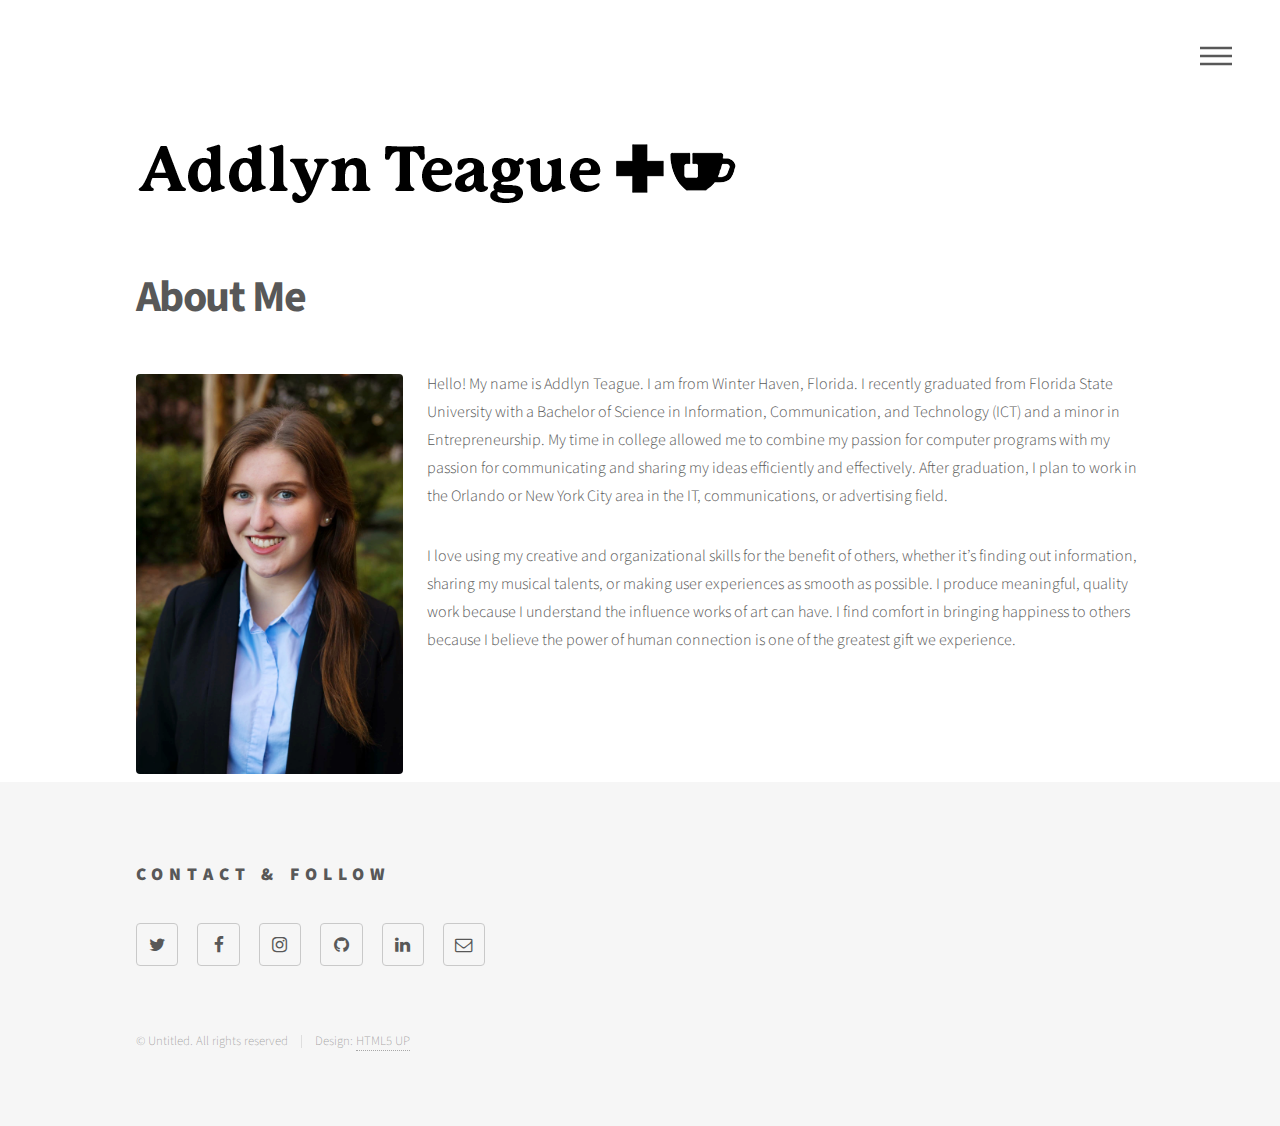
==== commit 50692a5b: "623" ====
--- a/about.html
+++ b/about.html
@@ -65,6 +65,7 @@
 									<li><a href="https://www.facebook.com/addlyn.teague" class="icon style2 fa-facebook" target="_blank"><span class="label">Facebook</span></a></li>
 									<li><a href="https://www.instagram.com/add_tea/" class="icon style2 fa-instagram" target="_blank"><span class="label">Instagram</span></a></li>
 									<li><a href="https://github.com/addlynteague" class="icon style2 fa-github" target="_blank"><span class="label">GitHub</span></a></li>
+									<li><a href="https://linkedin.com/in/addlynteague" class="icon style2 fa-linkedin" target="_blank"><span class="label">LinkedIn</span></a></li>
 									<li><a href="mailto:abt16@my.fsu.edu" class="icon style2 fa-envelope-o"><span class="label">Email</span></a></li>
 								</ul>
 							</section>
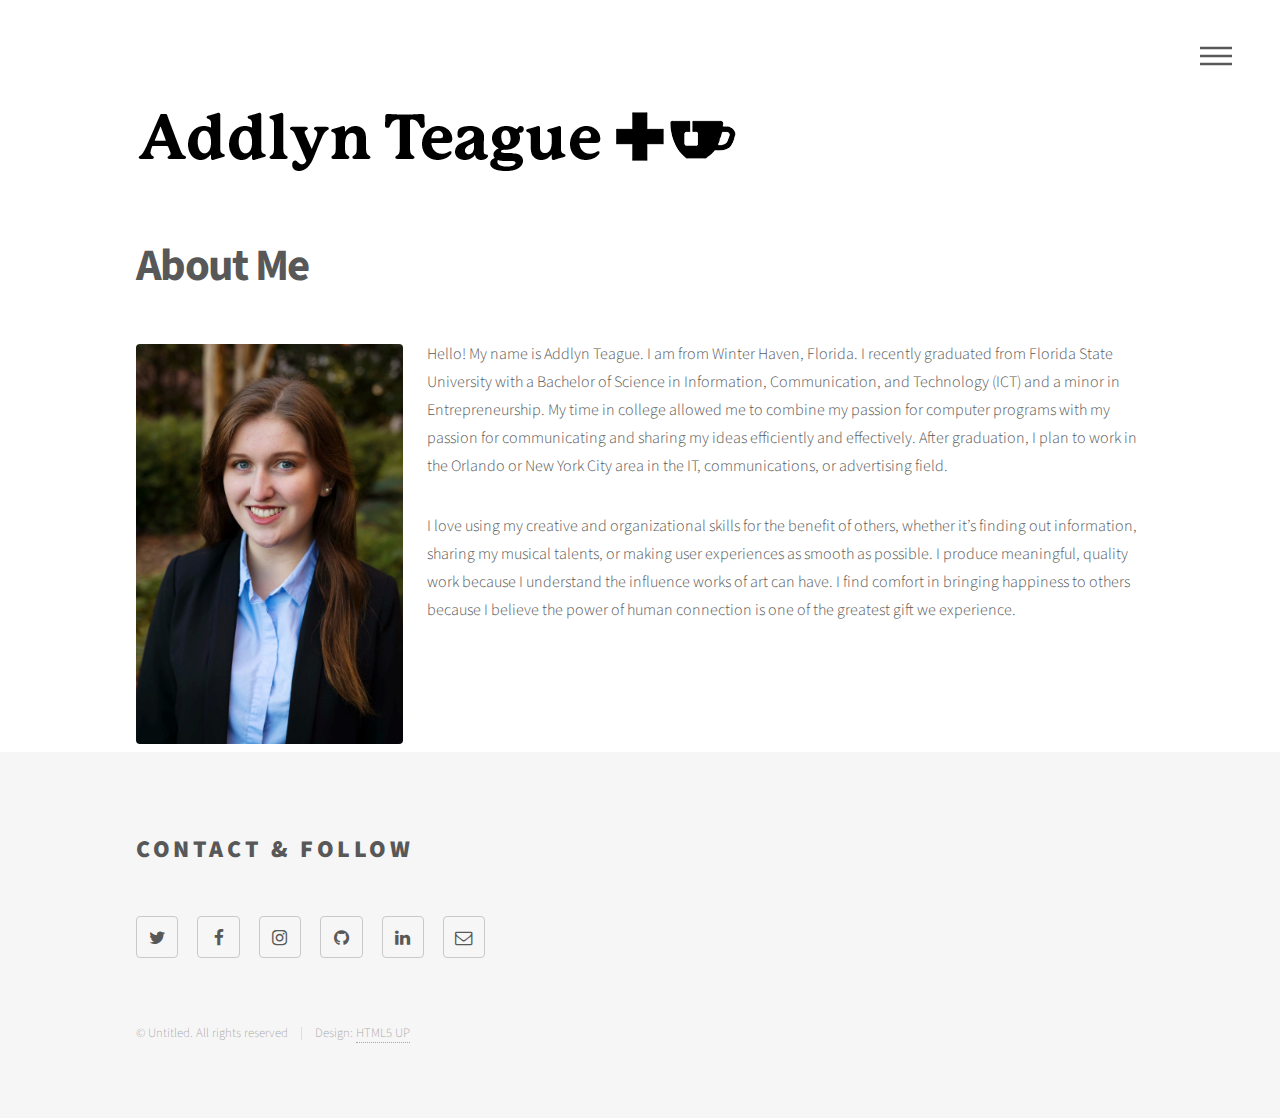
==== commit f6bfc491: "hi" ====
--- a/about.html
+++ b/about.html
@@ -7,6 +7,7 @@
 <html>
 	<head>
 		<title>About</title>
+		<link rel="shortcut icon" type="image/png" href="images/favicon.ico">
 		<meta charset="utf-8" />
 		<meta name="viewport" content="width=device-width, initial-scale=1, user-scalable=no" />
 		<link rel="stylesheet" href="assets/css/main.css" />
@@ -40,7 +41,7 @@
 						<h2>Menu</h2>
 						<ul>
 							<li><a href="index.html">Home</a></li>
-							<li><a href="https://documentcloud.adobe.com/link/track?uri=urn%3Aaaid%3Ascds%3AUS%3A9b84109b-3d82-4b96-ab86-ff96315342b9" target="_blank">Resume</a></li>
+							<li><a href="https://documentcloud.adobe.com/link/track?uri=urn%3Aaaid%3Ascds%3AUS%3A3c3f0908-93db-43ae-9706-9df8cc0edf19" target="_blank">Resume</a></li>
 							<li><a href="about.html">About</a></li>
 						</ul>
 					</nav>
--- a/assets/css/main.css
+++ b/assets/css/main.css
@@ -164,10 +164,11 @@
 
 	p {
 		margin: 0 0 2em 0;
+
 	}
 
 	h1 {
-		font-size: 2.75em;
+		font-size: 2.8em;
 		font-weight: 700;
 		line-height: 1.3;
 		margin: 0 0 1em 0;
@@ -200,7 +201,7 @@
 		line-height: 1.5;
 		margin: 0 0 2em 0;
 		text-transform: uppercase;
-		letter-spacing: 0.35em;
+		letter-spacing: 0.15em;
 	}
 
 		h2 a, h3 a, h4 a, h5 a, h6 a {
@@ -208,7 +209,7 @@
 		}
 
 	h2 {
-		font-size: 1.1em;
+		font-size: 1.5em;
 	}
 
 	h3 {
@@ -2807,7 +2808,7 @@
 /* Header */
 
 	#header {
-		padding: 8em 0 0.1em 0 ;
+		padding: 6em 0 0.1em 0 ;
 	}
 
 		#header .logo {
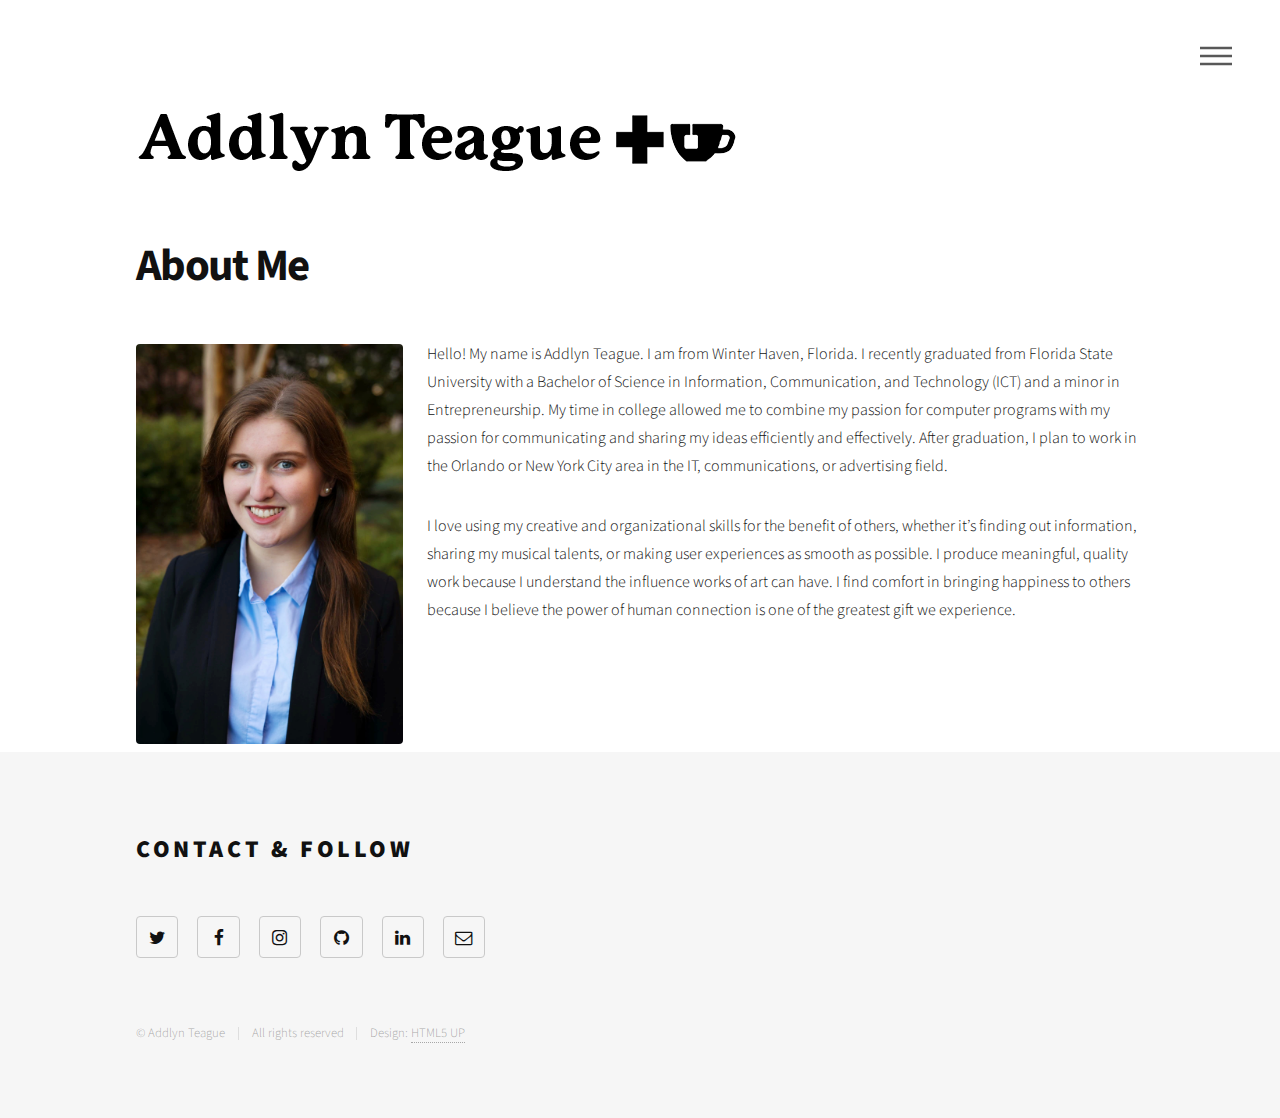
==== commit 4e1915fc: "two days" ====
--- a/about.html
+++ b/about.html
@@ -71,7 +71,7 @@
 								</ul>
 							</section>
 							<ul class="copyright">
-								<li>&copy; Untitled. All rights reserved</li><li>Design: <a href="http://html5up.net">HTML5 UP</a></li>
+								<li>&copy; Addlyn Teague</li><li>All rights reserved</li><li>Design: <a href="http://html5up.net">HTML5 UP</a></li>
 							</ul>
 						</div>
 					</footer>
--- a/assets/css/main.css
+++ b/assets/css/main.css
@@ -116,7 +116,7 @@
 /* Type */
 
 	body, input, select, textarea {
-		color: #585858;
+		color: #111111;
 		font-family: "Source Sans Pro", Helvetica, sans-serif;
 		font-size: 16pt;
 		font-weight: 300;
@@ -3305,4 +3305,100 @@
 				padding: 0 1.25em;
 			}
 
-		}+		}
+		
+		
+		* {box-sizing:border-box}
+
+/* Slideshow container */
+.slideshow-container {
+  max-width: 900px;
+  position: relative;
+  margin: auto;
+}
+
+/* Hide the images by default */
+.mySlides {
+  display: none;
+}
+
+/* Next & previous buttons */
+.prev, .next {
+  cursor: pointer;
+  position: absolute;
+  top: 50%;
+  width: auto;
+  margin-top: -22px;
+  padding: 16px;
+  color: white;
+  font-weight: bold;
+  font-size: 18px;
+  transition: 0.6s ease;
+  border-radius: 0 3px 3px 0;
+  user-select: none;
+}
+
+/* Position the "next button" to the right */
+.next {
+  right: 0;
+  border-radius: 3px 0 0 3px;
+}
+
+/* On hover, add a black background color with a little bit see-through */
+.prev:hover, .next:hover {
+  background-color: rgba(0,0,0,0.8);
+}
+
+/* Caption text */
+.text {
+  color: #f2f2f2;
+  font-size: 15px;
+  padding: 8px 12px;
+  position: absolute;
+  bottom: 8px;
+  width: 100%;
+  text-align: center;
+}
+
+/* Number text (1/3 etc) */
+.numbertext {
+  color: #f2f2f2;
+  font-size: 12px;
+  padding: 8px 12px;
+  position: absolute;
+  top: 0;
+}
+
+/* The dots/bullets/indicators */
+.dot {
+  cursor: pointer;
+  height: 15px;
+  width: 15px;
+  margin: 0 2px;
+  background-color: #bbb;
+  border-radius: 50%;
+  display: inline-block;
+  transition: background-color 0.6s ease;
+}
+
+.active, .dot:hover {
+  background-color: #717171;
+}
+
+/* Fading animation */
+.fade {
+  -webkit-animation-name: fade;
+  -webkit-animation-duration: 1.5s;
+  animation-name: fade;
+  animation-duration: 1.5s;
+}
+
+@-webkit-keyframes fade {
+  from {opacity: .4} 
+  to {opacity: 1}
+}
+
+@keyframes fade {
+  from {opacity: .4} 
+  to {opacity: 1}
+}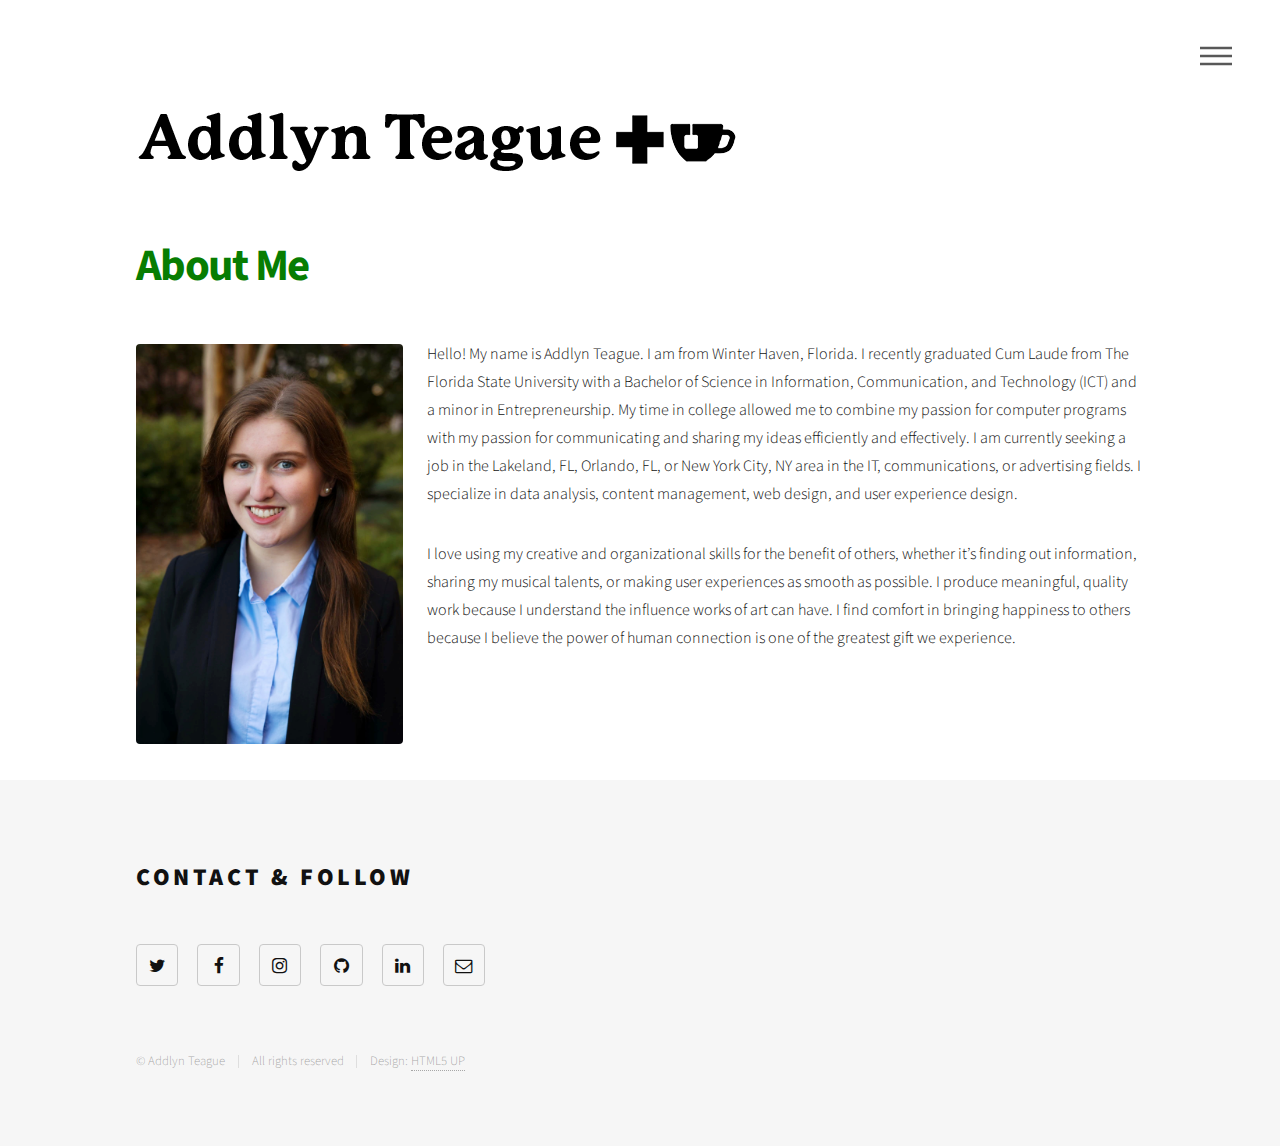
==== commit 75688353: "words" ====
--- a/about.html
+++ b/about.html
@@ -49,8 +49,8 @@
 				<!-- Main -->
 					<div id="main">
 						<div class="inner">
-							<h1>About Me</h1>
-									<p><span class="image left"><img src="images/Spring Headshot Edited1.JPG" alt="" style="width:auto;height:400px;"></span>Hello! My name is Addlyn Teague. I am from Winter Haven, Florida. I recently graduated from Florida State University with a Bachelor of Science in Information, Communication, and Technology (ICT) and a minor in Entrepreneurship. My time in college allowed me to combine my passion for computer programs with my passion for communicating and sharing my ideas efficiently and effectively. After graduation, I plan to work in the Orlando or New York City area in the IT, communications, or advertising field.</p><p>I love using my creative and organizational skills for the benefit of others, whether it’s finding out information, sharing my musical talents, or making user experiences as smooth as possible. I produce meaningful, quality work because I understand the influence works of art can have. I find comfort in bringing happiness to others because I believe the power of human connection is one of the greatest gift we experience.</p>
+							<h1 style="color:#077D02;">About Me</h1>
+									<p><span class="image left"><img src="images/Spring Headshot Edited1.JPG" alt="" style="width:auto;height:400px;"></span>Hello! My name is Addlyn Teague. I am from Winter Haven, Florida. I recently graduated Cum Laude from The Florida State University with a Bachelor of Science in Information, Communication, and Technology (ICT) and a minor in Entrepreneurship. My time in college allowed me to combine my passion for computer programs with my passion for communicating and sharing my ideas efficiently and effectively. I am currently seeking a job in the  Lakeland, FL, Orlando, FL, or New York City, NY area in the IT, communications, or advertising fields. I specialize in data analysis, content management, web design, and user experience design.</p><p>I love using my creative and organizational skills for the benefit of others, whether it’s finding out information, sharing my musical talents, or making user experiences as smooth as possible. I produce meaningful, quality work because I understand the influence works of art can have. I find comfort in bringing happiness to others because I believe the power of human connection is one of the greatest gift we experience.</p>
 									
 						</div>
 					</div>
--- a/assets/css/main.css
+++ b/assets/css/main.css
@@ -31,6 +31,12 @@
 
 body {
 	line-height: 1;
+}
+
+iframe {
+	margin-left: 70px;
+	padding: 40px;
+	border: 0;
 }
 
 ol, ul {
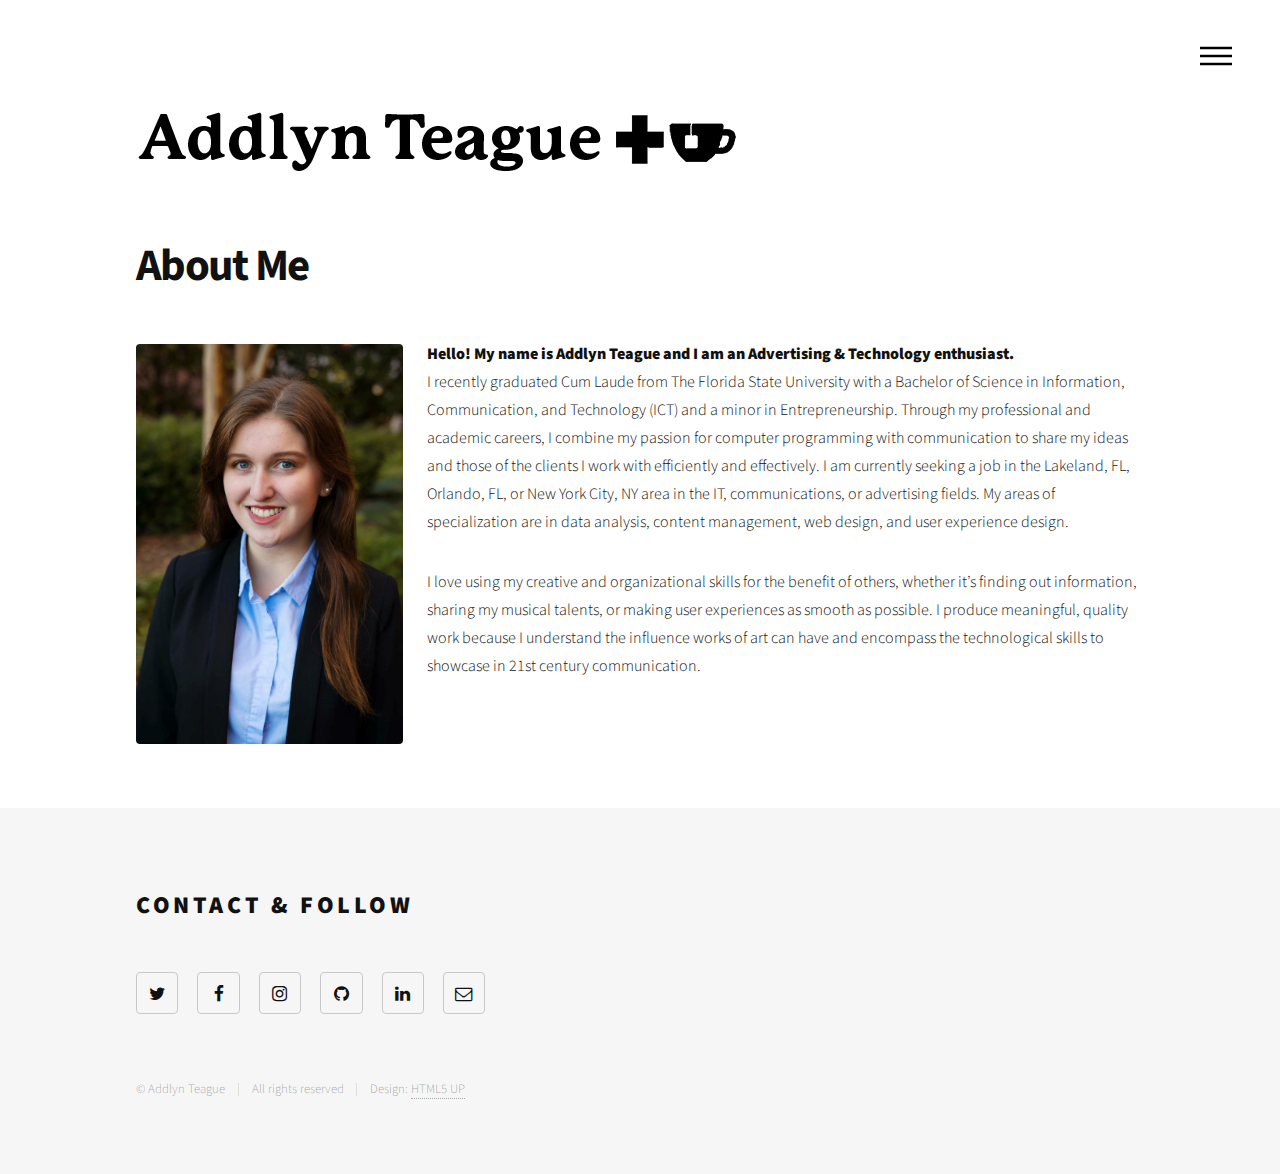
==== commit 35df0618: "colorsyellow" ====
--- a/about.html
+++ b/about.html
@@ -7,7 +7,7 @@
 <html>
 	<head>
 		<title>About</title>
-		<link rel="shortcut icon" type="image/png" href="images/favicon.ico">
+		<link rel="shortcut icon" type="image/png" href="images/logo.png">
 		<meta charset="utf-8" />
 		<meta name="viewport" content="width=device-width, initial-scale=1, user-scalable=no" />
 		<link rel="stylesheet" href="assets/css/main.css" />
@@ -49,8 +49,8 @@
 				<!-- Main -->
 					<div id="main">
 						<div class="inner">
-							<h1 style="color:#077D02;">About Me</h1>
-									<p><span class="image left"><img src="images/Spring Headshot Edited1.JPG" alt="" style="width:auto;height:400px;"></span>Hello! My name is Addlyn Teague. I am from Winter Haven, Florida. I recently graduated Cum Laude from The Florida State University with a Bachelor of Science in Information, Communication, and Technology (ICT) and a minor in Entrepreneurship. My time in college allowed me to combine my passion for computer programs with my passion for communicating and sharing my ideas efficiently and effectively. I am currently seeking a job in the  Lakeland, FL, Orlando, FL, or New York City, NY area in the IT, communications, or advertising fields. I specialize in data analysis, content management, web design, and user experience design.</p><p>I love using my creative and organizational skills for the benefit of others, whether it’s finding out information, sharing my musical talents, or making user experiences as smooth as possible. I produce meaningful, quality work because I understand the influence works of art can have. I find comfort in bringing happiness to others because I believe the power of human connection is one of the greatest gift we experience.</p>
+							<h1>About Me</h1>
+									<p><span class="image left"><img src="images/Spring Headshot Edited1.JPG" alt="" style="width:auto;height:400px;"></span><b>Hello! My name is Addlyn Teague and I am an Advertising & Technology enthusiast.</b><br>I recently graduated Cum Laude from The Florida State University with a Bachelor of Science in Information, Communication, and Technology (ICT) and a minor in Entrepreneurship. Through my professional and academic careers, I combine my passion for computer programming with communication to share my ideas and those of the clients I work with efficiently and effectively. I am currently seeking a job in the  Lakeland, FL, Orlando, FL, or New York City, NY area in the IT, communications, or advertising fields. My areas of specialization are in data analysis, content management, web design, and user experience design.</p><p>I love using my creative and organizational skills for the benefit of others, whether it’s finding out information, sharing my musical talents, or making user experiences as smooth as possible. I produce meaningful, quality work because I understand the influence works of art can have and encompass the technological skills to showcase in 21st century communication.</p>
 									
 						</div>
 					</div>
--- a/assets/css/main.css
+++ b/assets/css/main.css
@@ -157,7 +157,7 @@
 
 		a:hover {
 			border-bottom-color: transparent;
-			color: #f2849e !important;
+			color: #ffbf00 !important;
 		}
 
 	strong, b {
@@ -1847,8 +1847,8 @@
 			}
 
 			.icon.style2:hover {
-				color: #f2849e;
-				border-color: #f2849e;
+				color: #ffbf00;
+				border-color: #ffbf00;
 			}
 
 			.icon.style2:active {
@@ -2161,8 +2161,8 @@
 		input[type="tel"]:focus,
 		select:focus,
 		textarea:focus {
-			border-bottom-color: #f2849e;
-			box-shadow: inset 0 -1px 0 0 #f2849e;
+			border-bottom-color: #ffbf00;
+			box-shadow: inset 0 -1px 0 0 #ffbf00;
 		}
 
 	select {
@@ -2261,8 +2261,8 @@
 
 		input[type="checkbox"]:focus + label:before,
 		input[type="radio"]:focus + label:before {
-			border-color: #f2849e;
-			box-shadow: 0 0 0 1px #f2849e;
+			border-color: #ffbf00;
+			box-shadow: 0 0 0 1px #ffbf00;
 		}
 
 	input[type="checkbox"] + label:before {
@@ -2480,8 +2480,8 @@
 		input[type="button"]:hover,
 		button:hover,
 		.button:hover {
-			color: #f2849e !important;
-			box-shadow: inset 0 0 0 2px #f2849e;
+			color: #ffbf00 !important;
+			box-shadow: inset 0 0 0 2px #ffbf00;
 		}
 
 		input[type="submit"]:active,
@@ -2523,7 +2523,7 @@
 			input[type="button"].primary:hover,
 			button.primary:hover,
 			.button.primary:hover {
-				background-color: #f2849e;
+				background-color: #ffbf00;
 			}
 
 			input[type="submit"].primary:active,
@@ -2691,27 +2691,27 @@
 					}
 
 			.tiles article.style1 > .image:before {
-				background-color: #f2849e;
+				background-color: #AB0041;
 			}
 
 			.tiles article.style2 > .image:before {
-				background-color: #7ecaf6;
+				background-color: #ffbf00;
 			}
 
 			.tiles article.style3 > .image:before {
-				background-color: #7bd0c1;
+				background-color: #00058C;
 			}
 
 			.tiles article.style4 > .image:before {
-				background-color: #c75b9b;
+				background-color: #016339;
 			}
 
 			.tiles article.style5 > .image:before {
-				background-color: #ae85ca;
+				background-color: #8C4100;
 			}
 
 			.tiles article.style6 > .image:before {
-				background-color: #8499e7;
+				background-color: #4E9100;
 			}
 
 			body:not(.is-touch) .tiles article:hover > .image {
@@ -2913,12 +2913,12 @@
 						}
 
 						#header nav ul li a[href="#menu"]:before {
-							background-image: url("data:image/svg+xml;charset=utf8,%3Csvg xmlns='http://www.w3.org/2000/svg' width='100' height='100' viewBox='0 0 100 100' preserveAspectRatio='none'%3E%3Cstyle%3Eline %7B stroke-width: 8px%3B stroke: %23f2849e%3B %7D%3C/style%3E%3Cline x1='0' y1='25' x2='100' y2='25' /%3E%3Cline x1='0' y1='50' x2='100' y2='50' /%3E%3Cline x1='0' y1='75' x2='100' y2='75' /%3E%3C/svg%3E");
+							background-image: url("data:image/svg+xml;charset=utf8,%3Csvg xmlns='http://www.w3.org/2000/svg' width='100' height='100' viewBox='0 0 100 100' preserveAspectRatio='none'%3E%3Cstyle%3Eline %7B stroke-width: 8px%3B stroke: %23ffbf00%3B %7D%3C/style%3E%3Cline x1='0' y1='25' x2='100' y2='25' /%3E%3Cline x1='0' y1='50' x2='100' y2='50' /%3E%3Cline x1='0' y1='75' x2='100' y2='75' /%3E%3C/svg%3E");
 							opacity: 0;
 						}
 
 						#header nav ul li a[href="#menu"]:after {
-							background-image: url("data:image/svg+xml;charset=utf8,%3Csvg xmlns='http://www.w3.org/2000/svg' width='100' height='100' viewBox='0 0 100 100' preserveAspectRatio='none'%3E%3Cstyle%3Eline %7B stroke-width: 8px%3B stroke: %23585858%3B %7D%3C/style%3E%3Cline x1='0' y1='25' x2='100' y2='25' /%3E%3Cline x1='0' y1='50' x2='100' y2='50' /%3E%3Cline x1='0' y1='75' x2='100' y2='75' /%3E%3C/svg%3E");
+							background-image: url("data:image/svg+xml;charset=utf8,%3Csvg xmlns='http://www.w3.org/2000/svg' width='100' height='100' viewBox='0 0 100 100' preserveAspectRatio='none'%3E%3Cstyle%3Eline %7B stroke-width: 8px%3B stroke: %23000000%3B %7D%3C/style%3E%3Cline x1='0' y1='25' x2='100' y2='25' /%3E%3Cline x1='0' y1='50' x2='100' y2='50' /%3E%3Cline x1='0' y1='75' x2='100' y2='75' /%3E%3C/svg%3E");
 							opacity: 1;
 						}
 
@@ -3063,12 +3063,12 @@
 			}
 
 			#menu > .close:before {
-				background-image: url("data:image/svg+xml;charset=utf8,%3Csvg xmlns='http://www.w3.org/2000/svg' width='100' height='100' viewBox='0 0 100 100' preserveAspectRatio='none'%3E%3Cstyle%3Eline %7B stroke-width: 8px%3B stroke: %23f2849e%3B %7D%3C/style%3E%3Cline x1='15' y1='15' x2='85' y2='85' /%3E%3Cline x1='85' y1='15' x2='15' y2='85' /%3E%3C/svg%3E");
+				background-image: url("data:image/svg+xml;charset=utf8,%3Csvg xmlns='http://www.w3.org/2000/svg' width='100' height='100' viewBox='0 0 100 100' preserveAspectRatio='none'%3E%3Cstyle%3Eline %7B stroke-width: 8px%3B stroke: %23ffbf00%3B %7D%3C/style%3E%3Cline x1='15' y1='15' x2='85' y2='85' /%3E%3Cline x1='85' y1='15' x2='15' y2='85' /%3E%3C/svg%3E");
 				opacity: 0;
 			}
 
 			#menu > .close:after {
-				background-image: url("data:image/svg+xml;charset=utf8,%3Csvg xmlns='http://www.w3.org/2000/svg' width='100' height='100' viewBox='0 0 100 100' preserveAspectRatio='none'%3E%3Cstyle%3Eline %7B stroke-width: 8px%3B stroke: %23585858%3B %7D%3C/style%3E%3Cline x1='15' y1='15' x2='85' y2='85' /%3E%3Cline x1='85' y1='15' x2='15' y2='85' /%3E%3C/svg%3E");
+				background-image: url("data:image/svg+xml;charset=utf8,%3Csvg xmlns='http://www.w3.org/2000/svg' width='100' height='100' viewBox='0 0 100 100' preserveAspectRatio='none'%3E%3Cstyle%3Eline %7B stroke-width: 8px%3B stroke: %23000000%3B %7D%3C/style%3E%3Cline x1='15' y1='15' x2='85' y2='85' /%3E%3Cline x1='85' y1='15' x2='15' y2='85' /%3E%3C/svg%3E");
 				opacity: 1;
 			}
 
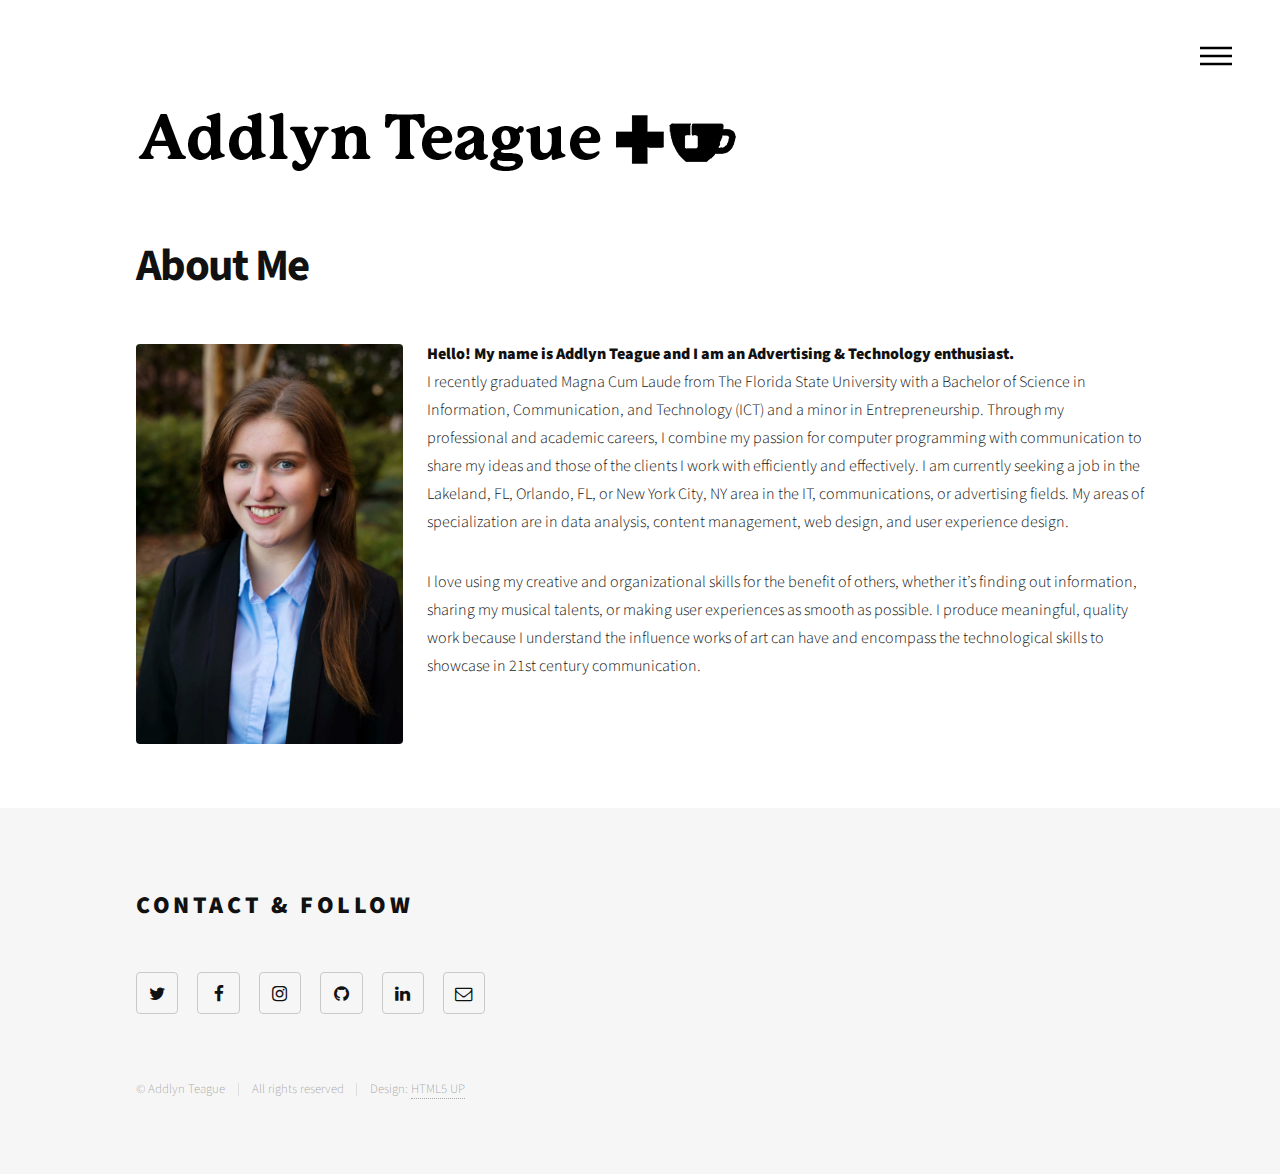
==== commit 972de3e1: "Update about.html" ====
--- a/about.html
+++ b/about.html
@@ -50,7 +50,7 @@
 					<div id="main">
 						<div class="inner">
 							<h1>About Me</h1>
-									<p><span class="image left"><img src="images/Spring Headshot Edited1.JPG" alt="" style="width:auto;height:400px;"></span><b>Hello! My name is Addlyn Teague and I am an Advertising & Technology enthusiast.</b><br>I recently graduated Cum Laude from The Florida State University with a Bachelor of Science in Information, Communication, and Technology (ICT) and a minor in Entrepreneurship. Through my professional and academic careers, I combine my passion for computer programming with communication to share my ideas and those of the clients I work with efficiently and effectively. I am currently seeking a job in the  Lakeland, FL, Orlando, FL, or New York City, NY area in the IT, communications, or advertising fields. My areas of specialization are in data analysis, content management, web design, and user experience design.</p><p>I love using my creative and organizational skills for the benefit of others, whether it’s finding out information, sharing my musical talents, or making user experiences as smooth as possible. I produce meaningful, quality work because I understand the influence works of art can have and encompass the technological skills to showcase in 21st century communication.</p>
+									<p><span class="image left"><img src="images/Spring Headshot Edited1.JPG" alt="" style="width:auto;height:400px;"></span><b>Hello! My name is Addlyn Teague and I am an Advertising & Technology enthusiast.</b><br>I recently graduated Magna Cum Laude from The Florida State University with a Bachelor of Science in Information, Communication, and Technology (ICT) and a minor in Entrepreneurship. Through my professional and academic careers, I combine my passion for computer programming with communication to share my ideas and those of the clients I work with efficiently and effectively. I am currently seeking a job in the  Lakeland, FL, Orlando, FL, or New York City, NY area in the IT, communications, or advertising fields. My areas of specialization are in data analysis, content management, web design, and user experience design.</p><p>I love using my creative and organizational skills for the benefit of others, whether it’s finding out information, sharing my musical talents, or making user experiences as smooth as possible. I produce meaningful, quality work because I understand the influence works of art can have and encompass the technological skills to showcase in 21st century communication.</p>
 									
 						</div>
 					</div>
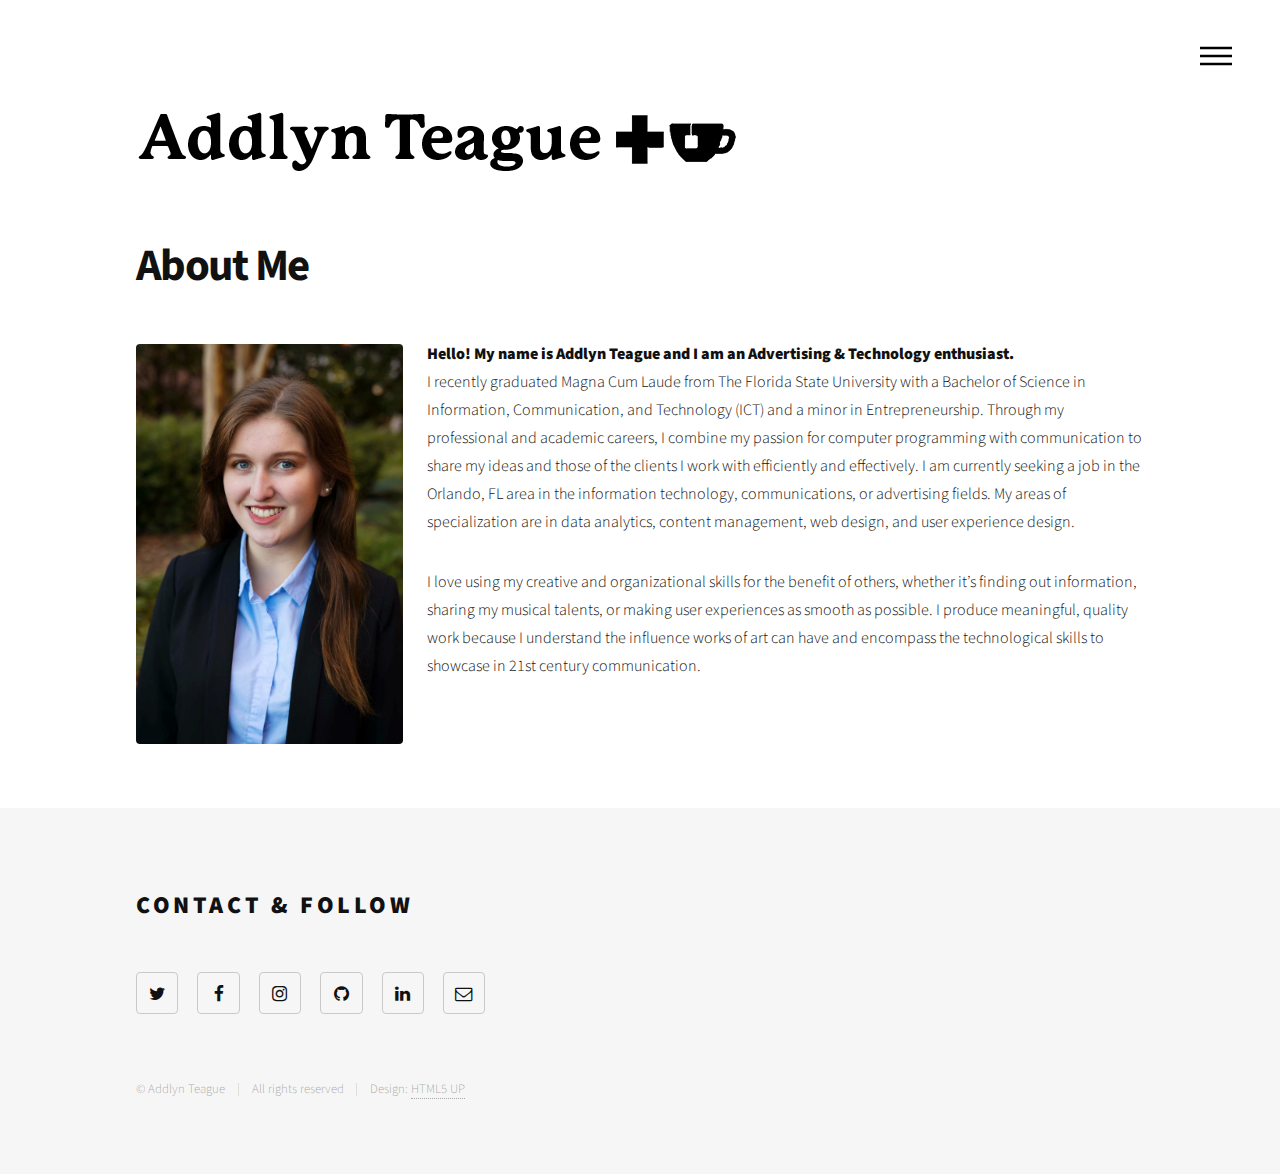
==== commit 200c3afd: "colorsresabout" ====
--- a/about.html
+++ b/about.html
@@ -41,7 +41,7 @@
 						<h2>Menu</h2>
 						<ul>
 							<li><a href="index.html">Home</a></li>
-							<li><a href="https://documentcloud.adobe.com/link/track?uri=urn%3Aaaid%3Ascds%3AUS%3A3c3f0908-93db-43ae-9706-9df8cc0edf19" target="_blank">Resume</a></li>
+							<li><a href="https://documentcloud.adobe.com/link/track?uri=urn%3Aaaid%3Ascds%3AUS%3A5002b3cf-2297-4b95-a9d9-ce858aa124d6" target="_blank">Resume</a></li>
 							<li><a href="about.html">About</a></li>
 						</ul>
 					</nav>
@@ -50,7 +50,7 @@
 					<div id="main">
 						<div class="inner">
 							<h1>About Me</h1>
-									<p><span class="image left"><img src="images/Spring Headshot Edited1.JPG" alt="" style="width:auto;height:400px;"></span><b>Hello! My name is Addlyn Teague and I am an Advertising & Technology enthusiast.</b><br>I recently graduated Magna Cum Laude from The Florida State University with a Bachelor of Science in Information, Communication, and Technology (ICT) and a minor in Entrepreneurship. Through my professional and academic careers, I combine my passion for computer programming with communication to share my ideas and those of the clients I work with efficiently and effectively. I am currently seeking a job in the  Lakeland, FL, Orlando, FL, or New York City, NY area in the IT, communications, or advertising fields. My areas of specialization are in data analysis, content management, web design, and user experience design.</p><p>I love using my creative and organizational skills for the benefit of others, whether it’s finding out information, sharing my musical talents, or making user experiences as smooth as possible. I produce meaningful, quality work because I understand the influence works of art can have and encompass the technological skills to showcase in 21st century communication.</p>
+									<p><span class="image left"><img src="images/Spring Headshot Edited1.JPG" alt="" style="width:auto;height:400px;"></span><b>Hello! My name is Addlyn Teague and I am an Advertising & Technology enthusiast.</b><br>I recently graduated Magna Cum Laude from The Florida State University with a Bachelor of Science in Information, Communication, and Technology (ICT) and a minor in Entrepreneurship. Through my professional and academic careers, I combine my passion for computer programming with communication to share my ideas and those of the clients I work with efficiently and effectively. I am currently seeking a job in the Orlando, FL area in the information technology, communications, or advertising fields. My areas of specialization are in data analytics, content management, web design, and user experience design.</p><p>I love using my creative and organizational skills for the benefit of others, whether it’s finding out information, sharing my musical talents, or making user experiences as smooth as possible. I produce meaningful, quality work because I understand the influence works of art can have and encompass the technological skills to showcase in 21st century communication.</p>
 									
 						</div>
 					</div>
--- a/assets/css/main.css
+++ b/assets/css/main.css
@@ -2703,15 +2703,19 @@
 			}
 
 			.tiles article.style4 > .image:before {
+				background-color: #8C4100;
+			}
+
+			.tiles article.style5 > .image:before {
+				background-color: #4E9100;
+			}
+
+			.tiles article.style6 > .image:before {
+				background-color: #ED4700;
+			}
+			
+			.tiles article.style7 > .image:before {
 				background-color: #016339;
-			}
-
-			.tiles article.style5 > .image:before {
-				background-color: #8C4100;
-			}
-
-			.tiles article.style6 > .image:before {
-				background-color: #4E9100;
 			}
 
 			body:not(.is-touch) .tiles article:hover > .image {
@@ -3318,7 +3322,7 @@
 
 /* Slideshow container */
 .slideshow-container {
-  max-width: 900px;
+  max-width: 800px;
   position: relative;
   margin: auto;
 }
